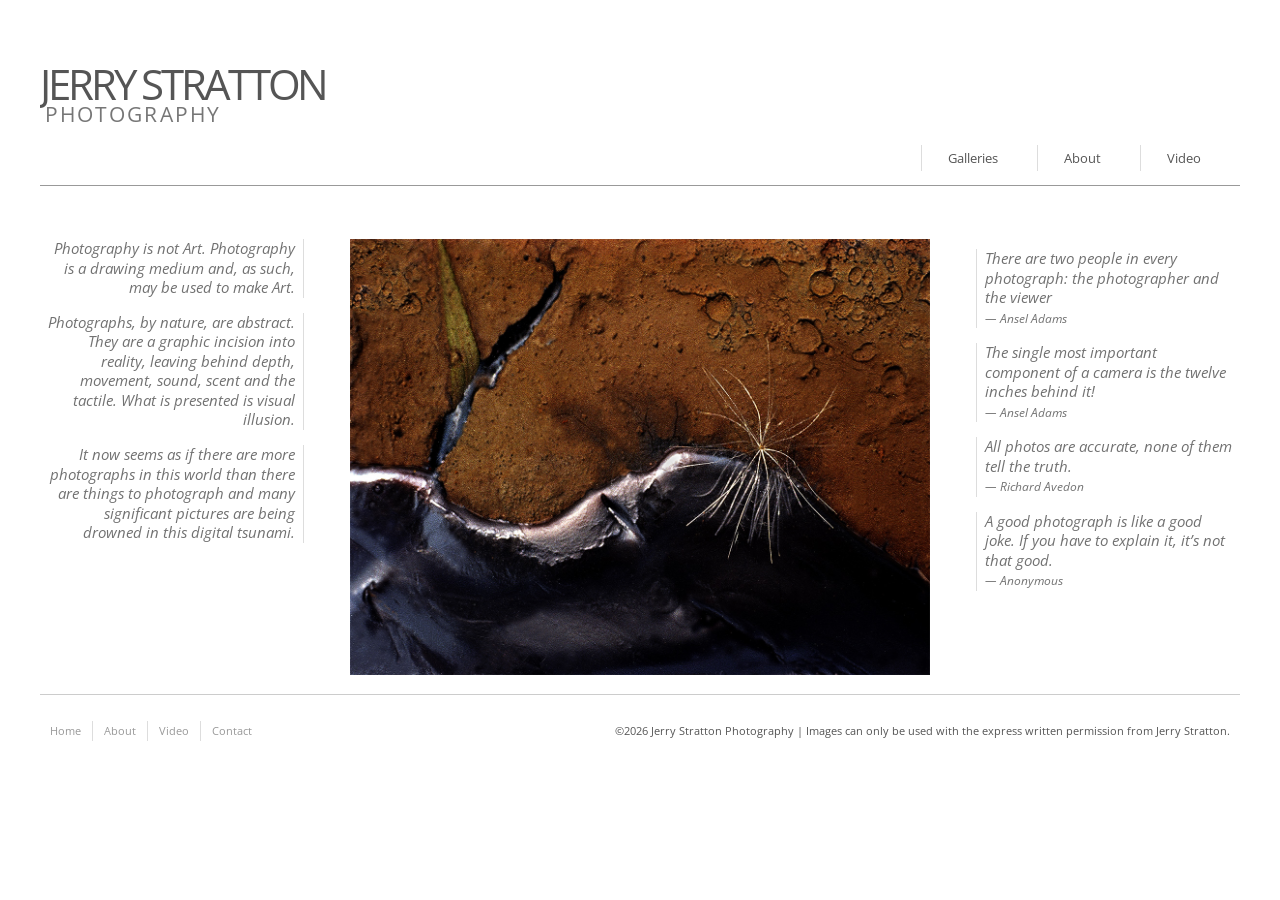
==== index.html @ bb0bf79b "hamburger menu" ====
<!DOCTYPE html>
<html lang="en" id="top">
<head>
	<meta charset="UTF-8">
	<meta name="viewport" content="width=device-width, initial-scale=1">
	<title>Jerry Stratton Photography</title>
	<meta name="description" content="Jerry Stratton | Photography is an abstract medium which may be used to create fine art.">
	<link rel="canonical" href="https://jerrystrattonphotography.com">
	<meta name="google-site-verification" content="dbaV1UxUsk2ciEzuV-WY-6X8u6DeJOJ5BEgtLY4gaFY">
	<link rel="stylesheet" href="css/style.css">
	<link rel="icon" href="/favicon.ico" sizes="any">
	<link rel="icon" type="image/png" sizes="32x32" href="/favicon-32x32.png">
	<link rel="icon" type="image/png" sizes="16x16" href="/favicon-16x16.png">
	<link rel="apple-touch-icon" href="/apple-touch-icon.png">
	<link rel="manifest" href="/site.webmanifest">
</head>
<body>
<div class="container">
	<header id="navtop">
		<h1>
			JERRY STRATTON <span class="subtitle">photography</span>
		</h1>
		<nav class="fright mq2-none">
			<ul>
				<li><a href="galleries.html">Galleries</a></li>
			</ul>
			<ul>
				<li><a href="about.html">About</a></li>
			</ul>
			<ul>
				<li><a href="video.html">Video</a></li>
			</ul>
		</nav>
	<button id="nav-toggle" class="mq2-only" type="button" aria-expanded="false" aria-controls="mobile-nav"> <span class="nav-toggle-icon" aria-hidden="true"></span> <span class="nav-toggle-icon" aria-hidden="true"></span> <span class="nav-toggle-icon" aria-hidden="true"></span> <span class="nav-toggle-label">Menu</span> </button> 
	<nav id="mobile-nav" aria-label="Mobile navigation">
		<ul>
			<li><a href="galleries.html">Galleries</a></li>
			<li><a href="about.html">About</a></li>
			<li><a href="video.html">Video</a></li>
		</ul>
	</nav>
	</header>
	<div class="home-page main">
		<main class="grid-wrap">
			<header class="grid col-full">
				<hr>
			</header>
			<div class="grid col-one-quarter mq1-col-one-third mq2-col-full">
				<blockquote>
					<p class="colleft">
						Photography is not Art. Photography is a drawing medium and, as such, may be used to make Art. 
					</p>
					<p class="colleft">
						Photographs, by nature, are abstract. They are a graphic incision into reality, leaving behind depth, movement, sound, scent and the tactile. What is presented is visual illusion. 
					</p>
					<p class="colleft">
						It now seems as if there are more photographs in this world than there are things to photograph and many significant pictures are being drowned in this digital tsunami. 
					</p>
				</blockquote>
			</div>
			<div class="grid col-one-half mq1-col-one-third mq2-col-full">
				<div class="slideshow" id="homeSlideshow">
					<div class="slideshow-track">
						<figure>
							<img src="img/slides/JunkTar.jpg" alt="" width="1200" height="900"> 
						</figure>
						<figure>
							<img src="img/slides/niagrafalls.jpg" alt="" width="1200" height="900"> 
						</figure>
						<figure>
							<img src="img/slides/AutumnStorm.jpg" alt="" width="1200" height="900"> 
						</figure>
						<figure>
							<img src="img/slides/cloudtracks.jpg" alt="" width="1200" height="900"> 
						</figure>
						<figure>
							<img src="img/slides/summerdouble.jpg" alt="" width="1200" height="900"> 
						</figure>
						<figure>
							<img src="img/slides/selfscan.jpg" alt="" width="1200" height="900"> 
						</figure>
						<figure>
							<img src="img/slides/Boxes.jpg" alt="" width="1200" height="900"> 
						</figure>
						<figure>
							<img src="img/slides/snowtree.jpg" alt="" width="1200" height="900"> 
						</figure>
						<figure>
							<img src="img/slides/Nikki_Lon_Heather.jpg" alt="" width="1200" height="900"> 
						</figure>
						<figure>
							<img src="img/slides/Terry_and_Self.jpg" alt="" width="1200" height="900"> 
						</figure>
						<figure>
							<img src="img/slides/sally.jpg" alt="" width="1200" height="900"> 
						</figure>
						<figure>
							<img src="img/slides/7years.jpg" alt="" width="1200" height="900"> 
						</figure>
						<figure>
							<img src="img/slides/TempestuousSunset.jpg" alt="" width="1200" height="900"> 
						</figure>
						<figure>
							<img src="img/slides/sewer.jpg" alt="" width="1200" height="900"> 
						</figure>
						<figure>
							<img src="img/slides/Bituminus_landscape.jpg" alt="" width="1200" height="900"> 
						</figure>
					</div>
				</div>
			</div>
			<div class="grid col-one-quarter mq1-col-one-third mq2-col-full quartermtop">
				<blockquote>
					<p class="colright">
						There are two people in every photograph: the photographer and the viewer<br>
						<span style="font-size:.8em;">— Ansel Adams</span> 
					</p>
					<p class="colright">
						The single most important component of a camera is the twelve inches behind it!<br>
						<span style="font-size:.8em;">— Ansel Adams</span> 
					</p>
					<p class="colright">
						All photos are accurate, none of them tell the truth.<br>
						<span style="font-size:.8em;">— Richard Avedon</span> 
					</p>
					<p class="colright">
						A good photograph is like a good joke. If you have to explain it, it’s not that good.<br>
						<span style="font-size:.8em;">— Anonymous</span> 
					</p>
				</blockquote>
			</div>
		</main>
	</div>
	<div class="divide-top">
	<footer class="site-footer">
		<div class="site-footer__nav">
			<a href="/">Home</a> <a href="about.html">About</a> <a href="video.html">Video</a> <a href="mailto:jerry@jerrystrattonphotography.com?subject=From%20the%20website">Contact</a> 
		</div>
		<div class="site-footer__copy">
			&copy;2026 Jerry Stratton Photography | Images can only be used with the express written permission from Jerry Stratton. 
		</div>
	</footer>
</div>
</div>
<script src="js/jquery-1.7.2.min.js"></script>
<script src="js/scripts.js"></script>
<script>(function(){const slideshow=document.querySelector('.slideshow');if(!slideshow)return;const slides=slideshow.querySelectorAll('figure');if(slides.length<2)return;let index=0;const DISPLAY_TIME=5000;slides[index].classList.add('is-active');setInterval(()=>{slides[index].classList.remove('is-active');index=(index+1)%slides.length;slides[index].classList.add('is-active')},DISPLAY_TIME)})()</script>
</body>
</html>
---- css/style.css ----
@font-face {
  font-family: 'Open Sans';
  src: url('../fonts/OpenSans-Light.woff2') format('woff2');
  font-weight: 300;
  font-style: normal;
  font-display: swap;
}
@font-face {
  font-family: 'Open Sans';
  src: url('../fonts/OpenSans-Regular.woff2') format('woff2');
  font-weight: 400;
  font-style: normal;
  font-display: swap;
}
@font-face {
  font-family: 'Open Sans';
  src: url('../fonts/OpenSans-Italic.woff2') format('woff2');
  font-weight: 400;
  font-style: italic;
  font-display: swap;
}
@font-face {
  font-family: 'Open Sans';
  src: url('../fonts/OpenSans-Medium.woff2') format('woff2');
  font-weight: 500;
  font-style: normal;
  font-display: swap;
}
@font-face {
  font-family: 'Open Sans';
  src: url('../fonts/OpenSans-Bold.woff2') format('woff2');
  font-weight: 700;
  font-style: normal;
  font-display: swap;
}
/* -------------------------------------------------------------
======	RESET
------------------------------------------------------------- */
html {
	font-size: 100%;
	-webkit-text-size-adjust: 100%;
	font-family: "Open Sans", "Helvetica Neue", Helvetica, Arial, sans-serif;
	font-weight: 400;
	color: #555;
	-webkit-font-smoothing: antialiased;
}
body {
	width:100%;
	background: #fff;
	margin: 0;
	font-size: 13px;
	line-height: 1.6;
	font-family: "Open Sans", "Helvetica Neue", Helvetica, Arial, sans-serif;
}
a {
	color: #0078CF;
	font-weight: normal;
	cursor: pointer;
	text-decoration: none;
	transition:color 0.2s ease;
}
a:hover {
	color: #000;
	text-decoration: underline;
	text-decoration-thickness: 1px;
	background: rgba(0, 0, 0, .025);
}
::selection {
background: #0078CF;
color: #fff;
text-shadow: none;
}
p {
	margin: 0 0 1em;
}
p:last-child {
	margin-bottom: 0;
}
a:visited {
	opacity:0.9;
}
a:active, a:focus {
	position:relative;
	top:1px;
	font-size: 1em;
}
abbr[title] {
	border-bottom:1px dotted;
}
dfn {
	font-style:italic;
}
hr {
	display:block;
	height:1px;
	border:0;
	border-top:1px solid #ddd;
	margin:1em 0;
	padding:0;
}
pre, code, kbd, samp {
	font-family:monospace;
	font-size:1em;
}
blockquote {
	margin: 0 .5em 1em .5em;
	font-size: 1.05em;
	font-style: italic;
	color: #303030;
}
blockquote p {
	font-size: 1.1em;
	margin-bottom: 0;
}
.colleft {
	display: block;
	border-right: 1px solid #DDD;
	padding: 0 .5em 0 0;
	margin-bottom: 1em;
	line-height: 1.3em;
	color: #727272;
	text-align: right;
}
.colright {
	display: block;
	border-left: 1px solid #DDD;
	margin-bottom: 1em;
	padding: 0 0 0 .5em;
	line-height: 1.3em;
	color: #727272;
	text-align: left;
}

b, strong {
	font-weight:700;
}
small {
	font-size:85%;
	color: #999;
}
sub, sup {
	font-size:75%;
	line-height:0;
	position:relative;
	vertical-align:baseline;
}
sup {
	top:-0.5em;
}
sub {
	bottom:-0.25em;
}
dd {
	margin:0 0 0 40px;
}
dt {
	font-weight: 700;
}
ul, ol {
	list-style:none;
	list-style-image:none;
	margin:0;
	padding:0;
}
img {
	border:0;
	vertical-align:middle
}
figure {
	margin:0;
}
table {
	border-collapse:collapse;
	border-spacing:0;
}
td {
	vertical-align:top;
}
/* -------------------------------------------------------------
======	STYLES
------------------------------------------------------------- */

/* -- TYPO
------------------------------------------------------------- */
h1, h2, h3, h4, h5, h6 {
	margin:0 0 1em;
	font-weight: normal;
}
h1 {
	font-size: 3.2em;
	letter-spacing: -0.075em;
	line-height: 0.95;
	color: #555;
	margin: 0 0 0.5em;
	font-weight: normal;
}
h2 {
	font-size: 2em;
	margin: 0 0 15px;
	letter-spacing: -0.05em;
	color: #555;
	line-height: 1;
}
h3 {
	font-size: 1.75em;
}
h4 {
	font-size: 1.5em;
}
h5 {
	font-size: 1.17em;
	text-transform: uppercase;
	margin: 0;
	color: #555;
}
h6 {
	font-size: 1em;
	margin-bottom: 2px;
	font-weight: 700;
}
h1 a, h2 a, h3 a, h4 a, h5 a, h6 a {
	color:#333;
	text-decoration: none;
}
h1 a:hover {
	color: #025391;
	text-shadow: 3px 2px 11px rgba(0, 0, 0, 0.4);
	text-decoration: none;
} 
h2 a:hover, h3 a:hover, h4 a:hover, h5 a:hover, h6 a:hover {
	color:#0078CF;
	text-decoration: underline;
}
.subtitle {
    display: block; /* Moves word to a new line */
    font-size: 0.5em;
    letter-spacing: 0.1em;
    text-transform: uppercase;
    opacity: 0.8;
    margin-left: 5px;
}
/* -- GRID  
------------------------------------------------------------- */
.container {
	width: 95%;
	margin: 5em auto;
	max-width: 1200px;
}
.grid-wrap {
	margin-left: -3em; /* the same as your gutter */
	overflow: hidden;
}
.grid-wrap:before, .grid-wrap:after {
	content:"";
	display:table;
}
.grid-wrap:after {
	clear:both;
}
.grid {
	float: left;
	padding-left: 3em; /* this is your gutter between columns */
	width: 100%;
	box-sizing: border-box;
}
.half-gutter {
	margin-left: -1.5em;
}
.half-gutter .grid-col {
	padding-left: 1.5em;
}
.col-full {
	width: 100%;
}
.col-one-half {
	width: 50%;
}
.col-one-third {
	width: 33.333%;
}
.col-two-thirds {
	width: 66.666%;
}
.col-one-quarter {
	width: 25%;
}
.col-three-quarters {
	width: 75%;
}
.divide-top {
	border-top: 1px solid #ccc;
	padding-top: 2em;
	margin-top: 1.5em;
}
.mright {
	margin-right: 3em;
}
.mleft {
	margin-left: 3em;
}
.mtop {
	margin-top: 3em;
}
.mbottom {
	margin-bottom: 3em;
}
.halfmright {
	margin-right: 1.5em;
}
.halfmleft {
	margin-left: 1.5em;
}
.halfmtop {
	margin-top: 1.5em;
}
.quartermtop {
	margin-top: .75em;
}
.halfmbottom {
	margin-bottom: 1.5em;
}
.quartermbottom {
	margin-bottom: .75em;
}
.fright, .fleft {
	display:block;
	overflow:hidden;
}
.fright {
	float:right;
}
.fleft {
	float:left;
}
.alignleft {
	float: left;
	clear: left;
	margin: 0.38em 1.62em 0.38em 0;
}
.alignright {
	float: right;
	clear: right;
	margin: 0.38em 0 0.38em 1.62em;
}
.aligncenter {
	margin: 0 auto 1.62em;
	display: block;
}
/* -- MISC
------------------------------------------------------------- */
figure {
	max-height: 100%;
	overflow: hidden;
}
img {
  max-width: 100%;
  height: auto;
}
a img {
	transition: opacity 1s ease;
}
a img:hover {
	opacity: 0.7;
}
/* -------------------------------------------------------------
======	PAGES
------------------------------------------------------------- */
    
/* -- HEADER
------------------------------------------------------------- */
header#navtop {
	margin-bottom: .1em;
	clear: both;
	overflow: hidden;
}
header nav ul {
	float: left;
	overflow: hidden;
	padding: 0 3em 0 2em;
	border-left: 1px solid #ddd;
	line-height: 2em;
}
nav a, menu a {
	text-decoration: none;
	color: #555;
}
.logo {
	margin-bottom: 3em;
}
.logo:hover {
	background: none;
}
.nav-heading {
	font-size: 1.3em;
	font-weight: 500;
}
.mq2-only { display: none; }
.mq2-none { display: block; }
.mq3-only { display: none; }
.mq3-none { display: block; }
.navactive {
	color: #0078CF;
}
#nav-toggle {
	display: none;
	border: none;
	background: transparent;
	padding: 0.25em;
	cursor: pointer;
}
.nav-toggle-icon {
	display: block;
	width: 18px;
	height: 2px;
	border-radius: 2px;
	background: #555;
	margin: 3px 0;
}
.nav-toggle-label {
	display: none;
}
#mobile-nav {
	display: none;
}
/* -- GENERAL 
------------------------------------------------------------- */
.main > section {
	margin-bottom: 2em;
}
.main header {
	color: #555;
	margin-bottom: 3em;
}
.main header hr {
	border-top-color:#999;
}
.arrow:after {
	content:" \27F6"; /* html unicode: &#10230; */
}
header .arrow {
	color: #999;
	font-style: italic;
}
.arrow:hover {
	color: #0078CF;
}
/* -- FOOTER
------------------------------------------------------------- */
footer.site-footer {
	display: flex;
	justify-content: space-between;
	align-items: center;
	gap: 2em;
	color: #555;
	margin-bottom: 7em;
}
.site-footer__nav {
	display: flex;
	flex-wrap: wrap;
	align-items: center;
	padding-left: 10px;
}
.site-footer__nav a {
	color: #999;
	text-decoration: none;
	padding: 0 1em;
	border-right: 1px solid #DDD;
	font-size: 0.85em;
	line-height: 1.8;
}
.site-footer__nav a:first-child {
	padding-left: 0;
}
.site-footer__nav a:last-child {
	border-right: none;
	padding-right: 0;
}
.site-footer__nav a:hover {
	color: #000;
}
.site-footer__copy {
	font-size: 0.85em;
	text-align: right;
	padding-right: 10px;
	color: #555;
}
/* top-of-page link */
.up a {
	display: block;
	text-align: center;
	margin: 0 auto;
}
/* -- Modal Container
------------------------------------------------------------- */
#imageModal {
  display: none; /* Hide the modal by default */
  position: fixed;
  top: 0;
  left: 0;
  width: 100%;
  height: 100%;
  background-color: rgba(0, 0, 0, 0.8); /* Semi-transparent black background */
}
/* Modal Content */
#modalImage {
  display: block;
  margin: auto;
  position: absolute;
  top: 50%;
  left: 50%;
  transform: translate(-50%, -50%);
  max-width: 90%; /* Adjust the width as needed */
  max-height: 90vh; /* Adjust the height as needed */
  box-shadow: 0 15px 20px rgba(110, 110, 110, 0.5);
  border: 2px solid #000; /* Border properties */
  border-radius: 0; /* Optional: Add border radius for rounded corners using px */
}
/* Styling specific to the iframe modal */
#iframeModal #modaliframe {
    display: block;
    position: fixed;
    z-index: 1;
    left: 50%;
    top: 50%;
    transform: translate(-50%, -50%);
    width: 85%;
    height: calc(85vw * 9 / 16); /* 16:9 aspect ratio */
    border: none;
}

/* Common styling for both modals */
.modal {
    display: none;
    position: fixed;
    z-index: 10;
    left: 0;
    top: 0;
    width: 100%;
    height: 100%;
    overflow: auto;
    background-color: rgba(0, 0, 0, 0.85);
}

.close {
  position: absolute;
  top: 50px;
  right: 40px;
  color: #fff;
  font-size: 30px;
  cursor: pointer;
}

iframe {border:none;}

/* -- WORKS / Home-page and Works-page
------------------------------------------------------------- */
.works figure > a {
	display: flex;
    justify-content: center;
    align-items: center;
	overflow: hidden;
	position: relative;
	border-top: 1px solid #DDD;
	padding-top: 1em;
}
.works figure .zoom,
.works figure .play {
    display: block;
    position: absolute;
    top: 10px;
    left: 0;
    width: 100%;
    height: 100%;
    opacity: 0;
}
.works figure .zoom {
    background: url(../img/zoom.png) no-repeat center;
}
.works figure .play {
    background: url(../img/play.png) no-repeat center;
}
.works figure figcaption {
	margin-top: .2em;
	padding: 0 0.5em;
	white-space: nowrap;
}
.works figure figcaption a {
	line-height: 2em;
	color: #555;
	font-weight: 700;
}
.works figure figcaption p {
	margin: 0;
}
.works-page .works figure {
	margin-bottom: 2em;
}
.main aside {
	margin-bottom: 3em
}
.main aside menu {
	padding: 0 0 0 1em;
	line-height: 2em;
}
.main aside menu a {
	color: #999;
}
.main aside menu .buttonactive {
	color: #0078CF;
}
/*-- Description at top of gallery pages
------------------------------------------------------------- */
.gallery {
	display: block;
	background: #F5F5F5;
	border-right: 1px solid #DDD;
	padding: 5px 5px 5px 10px;
	margin: 0 10px 0 5px;
}
/* -- VIDEO 
------------------------------------------------------------- */
.video-container
{
	position: relative;
	width: 100%;
	padding-bottom: 56.25%;
	/* Adjust this value based on your video's aspect ratio (height / width * 100) */
	margin-bottom: 2em;
	overflow: hidden;
}
.video-container iframe
{
	position: absolute;
	top: 0;
	left: 0;
	width: 100%;
	height: 100%;
}
/* ======================================================
   HOME PAGE SLIDESHOW (SC STYLE — FADE, 4:3)
   ====================================================== */
.home-page .slideshow {
  width: 100%;
  aspect-ratio: 4 / 3;
  position: relative;
  overflow: hidden;
  background: #f5f5f5;
}

/* Each slide is stacked */
.home-page .slideshow figure {
  position: absolute;
  inset: 0;
  margin: 0;
  opacity: 0;
  transition: opacity 2s ease-in-out; /* FADE TIME */
}

/* Active slide */
.home-page .slideshow figure.is-active {
  opacity: 1;
  z-index: 2;
}

/* Image fill */
.home-page .slideshow img {
  width: 100%;
  height: 100%;
  object-fit: cover;
  display: block;
}
/* -------------------------------------------------------------
======	MEDIA QUERIES
------------------------------------------------------------- */
    
/* -- Media query 2 (mq2)
------------------------------------------------------------- */
@media only screen and (max-width: 840px) {
.mq2-col-full { width: 100%; }
.mq2-col-one-half { width: 50%; }
.mq2-col-one-third { width: 33.333%; }
.mq2-col-two-thirds { width: 66.666%; }
.mq2-col-one-quarter { width: 25%; }
.mq2-col-three-quarters { width: 75%; }

.mq2-only { display: inline-block; }
.mq2-none { display: none; }

header#navtop {
    position: relative;
    overflow: visible;
    padding-top: 0.5em;
    padding-bottom: 0.5em;
}
header#navtop::after {
    content: "";
    display: block;
    clear: both;
}
.colleft {
	border-left: 1px solid #DDD;
	border-right: none;
	padding: 0 0 0 .5em;
	text-align: left;
}
#nav-toggle.mq2-only {
    display: inline-flex;
    position: absolute;
    top: 0.5em;
    right: 0;
    flex-direction: column;
    justify-content: center;
    align-items: center;
}
body.nav-open #mobile-nav {
    display: block;
    position: absolute;
    top: 0;
    right: 2rem;
    background: rgba(255, 255, 255, 0.92);
    -webkit-backdrop-filter: blur(4px);
    backdrop-filter: blur(4px);
    padding: 0.55em 1em 0.65em;
    border-radius: 4px;
    box-shadow: 0 6px 16px rgba(0,0,0,0.18);
    z-index: 200;
    width: auto;
    min-width: 10rem;
}
#mobile-nav ul {
    list-style: none;
    margin: 0;
    padding: 0;
    border-left: none;
    display: flex;
    flex-direction: column;
    gap: 0.1em;
}
#mobile-nav li {
    float: none;
    padding: 0;
    border: 0;
    margin: 0;
}
#mobile-nav a, #mobile-nav .navactive {
    display: block;
    padding: 0.3em 0;
    font-size: 0.92rem;
    letter-spacing: 0.01em;
    text-transform: none;
    text-decoration: none;
}
#mobile-nav a {
    color: #222;
    font-weight: 500;
}
#mobile-nav a:hover {
    color: #0078CF;
    background: none;
    text-decoration: underline;
}
#mobile-nav .navactive {
  color: #0078CF;
  font-weight: 700;
  text-transform: uppercase;
  padding-bottom: 0.35em;
  margin-bottom: 0.2em;
  border-bottom: 1px solid rgba(0, 120, 207, 0.2);
}
header nav.mq2-none {
    width: 100%;
}
header nav.mq2-none ul {
    padding: 0;
    border-left: none;
    line-height: 2em;
}
header nav.mq2-none ul li {
    float: left;
    padding: 0 1em;
    border-left: 1px solid #ddd;
}
footer.site-footer {
	flex-direction: column;
	align-items: center;
	gap: 1em;
	text-align: center;
}
.site-footer__nav {
	justify-content: center;
	padding: 0;
}

.site-footer__nav a {
	padding: 0 0.75em;
}

.site-footer__copy {
	text-align: center;
	padding: 0;
}
}
   
/* -- Media query 3 (mq3)
------------------------------------------------------------- */
@media only screen and (max-width: 480px) {
 .mq3-col-full {
width: 100%;
}
 .mq3-col-one-half {
width: 50%;
}
 .mq3-col-one-third {
width: 33.333%;
}
 .mq3-col-two-thirds {
width: 66.666%;
}
 .mq3-col-one-quarter {
width: 25%;
}
 .mq3-col-three-quarters {
width: 75%;
}
 .mq3-none {
display: none;
}
header nav.mq2-none ul li {
  margin-bottom: 3px;
}
.services article {
margin-top: 3em;
}
.services article:first-of-type {
margin-top: 0;
}
}

/* -- PRINT STYLES 
------------------------------------------------------------- */
@media print {
* {
	background:transparent !important;
	color:black !important;
	text-shadow:none !important;
	filter:none !important;
}
abbr[title]:after {
	content:"("attr(title) ")"
}
pre, blockquote {
	page-break-inside:avoid;
}
thead {
	display:table-header-group;
}
tr, img {
	page-break-inside:avoid;
}
img {
	max-width:100% !important
}
p, h2, h3 {
	orphans:3;
	widows:3;
}
h2, h3 {
	page-break-after:avoid;
}
}
 
/* -------------------------------------------------------------
======	END
------------------------------------------------------------- */
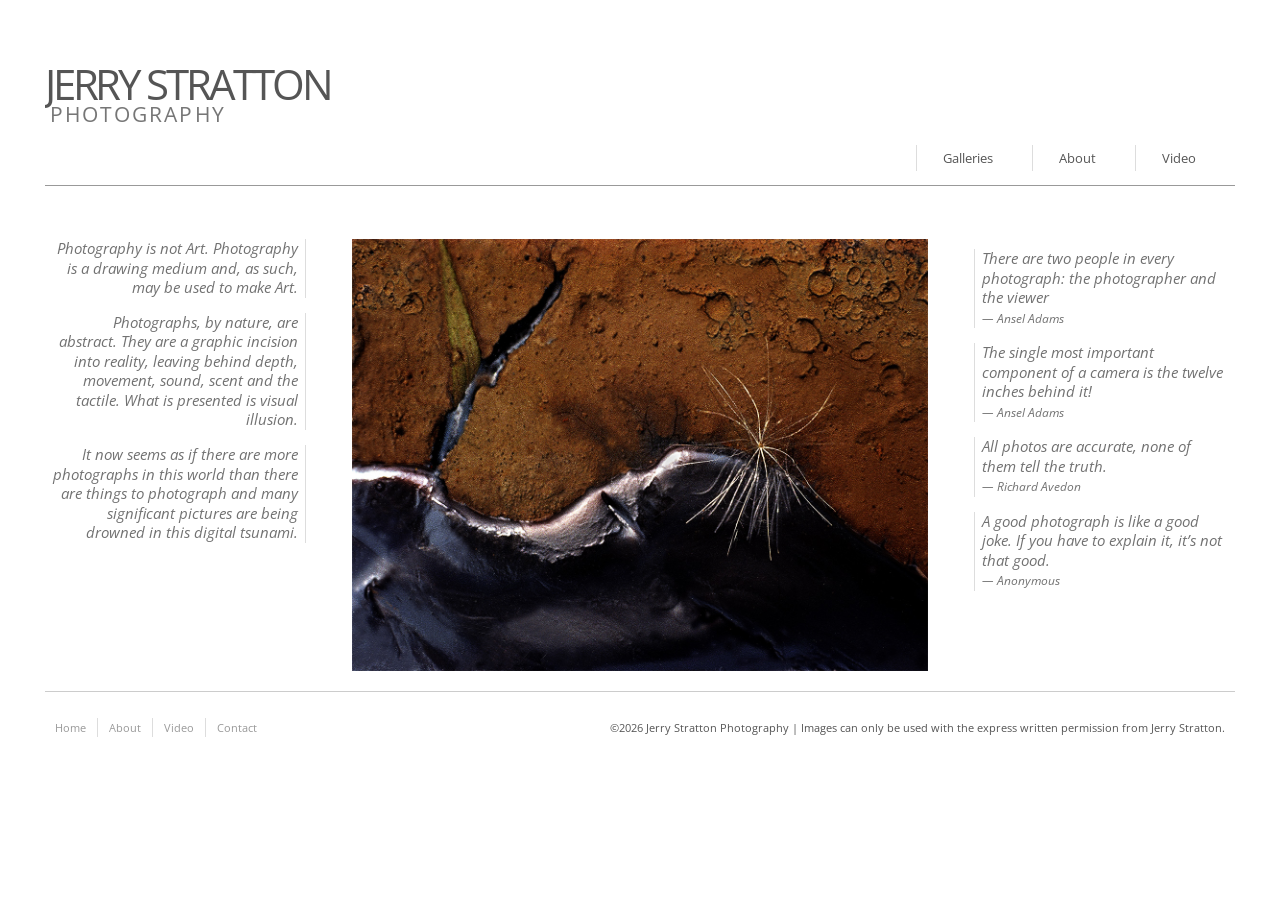
==== commit 8dd8b1bb: "aspect ratios for images" ====
--- a/index.html
+++ b/index.html
@@ -74,9 +74,6 @@
 							<img src="img/slides/cloudtracks.jpg" alt="" width="1200" height="900"> 
 						</figure>
 						<figure>
-							<img src="img/slides/summerdouble.jpg" alt="" width="1200" height="900"> 
-						</figure>
-						<figure>
 							<img src="img/slides/selfscan.jpg" alt="" width="1200" height="900"> 
 						</figure>
 						<figure>
@@ -89,6 +86,15 @@
 							<img src="img/slides/Nikki_Lon_Heather.jpg" alt="" width="1200" height="900"> 
 						</figure>
 						<figure>
+							<img src="img/slides/TempestuousSunset.jpg" alt="" width="1200" height="900"> 
+						</figure>
+						<figure>
+							<img src="img/slides/sewer.jpg" alt="" width="1200" height="900"> 
+						</figure>
+						<figure>
+							<img src="img/slides/Bituminus_landscape.jpg" alt="" width="1200" height="900"> 
+						</figure>
+						<figure>
 							<img src="img/slides/Terry_and_Self.jpg" alt="" width="1200" height="900"> 
 						</figure>
 						<figure>
@@ -96,15 +102,6 @@
 						</figure>
 						<figure>
 							<img src="img/slides/7years.jpg" alt="" width="1200" height="900"> 
-						</figure>
-						<figure>
-							<img src="img/slides/TempestuousSunset.jpg" alt="" width="1200" height="900"> 
-						</figure>
-						<figure>
-							<img src="img/slides/sewer.jpg" alt="" width="1200" height="900"> 
-						</figure>
-						<figure>
-							<img src="img/slides/Bituminus_landscape.jpg" alt="" width="1200" height="900"> 
 						</figure>
 					</div>
 				</div>
--- a/css/style.css
+++ b/css/style.css
@@ -242,7 +242,7 @@
 /* -- GRID  
 ------------------------------------------------------------- */
 .container {
-	width: 95%;
+	width: 93%;
 	margin: 5em auto;
 	max-width: 1200px;
 }
@@ -527,7 +527,6 @@
     height: calc(85vw * 9 / 16); /* 16:9 aspect ratio */
     border: none;
 }
-
 /* Common styling for both modals */
 .modal {
     display: none;
@@ -549,7 +548,6 @@
   font-size: 30px;
   cursor: pointer;
 }
-
 iframe {border:none;}
 
 /* -- WORKS / Home-page and Works-page
@@ -608,6 +606,14 @@
 .main aside menu .buttonactive {
 	color: #0078CF;
 }
+.r1-1 > a  { aspect-ratio: 1 / 1; }
+.r2-1 > a  { aspect-ratio: 2 / 1; }
+.r2-3 > a  { aspect-ratio: 2 / 3; }
+.r3-2 > a  { aspect-ratio: 3 / 2; }
+.r4-3 > a  { aspect-ratio: 4 / 3; }
+.r12-5 > a { aspect-ratio: 12 / 5; }
+.r11-30 > a { aspect-ratio: 11 / 30; }
+
 /*-- Description at top of gallery pages
 ------------------------------------------------------------- */
 .gallery {
@@ -637,7 +643,7 @@
 	height: 100%;
 }
 /* ======================================================
-   HOME PAGE SLIDESHOW (SC STYLE — FADE, 4:3)
+   HOME PAGE SLIDESHOW
    ====================================================== */
 .home-page .slideshow {
   width: 100%;
@@ -646,7 +652,6 @@
   overflow: hidden;
   background: #f5f5f5;
 }
-
 /* Each slide is stacked */
 .home-page .slideshow figure {
   position: absolute;
@@ -654,20 +659,23 @@
   margin: 0;
   opacity: 0;
   transition: opacity 2s ease-in-out; /* FADE TIME */
-}
-
+  overflow: hidden;
+}
 /* Active slide */
 .home-page .slideshow figure.is-active {
   opacity: 1;
   z-index: 2;
 }
-
 /* Image fill */
 .home-page .slideshow img {
   width: 100%;
   height: 100%;
   object-fit: cover;
+  object-position: center;
   display: block;
+  backface-visibility: hidden;
+  -webkit-backface-visibility: hidden;
+  transform: translateZ(0);
 }
 /* -------------------------------------------------------------
 ======	MEDIA QUERIES
@@ -835,7 +843,90 @@
 margin-top: 0;
 }
 }
+/* ======================================================
+   DARK MODE
+   ====================================================== */
+@media (prefers-color-scheme: dark) {
 
+  body {
+    background: #111;
+    color: #ccc;
+  }
+  h1, h2, h3, h4, h5, h6 {
+    color: #ddd;
+  }
+  h1 a {color:#ddd;}
+  a {
+    color: #ddd;
+  }
+  a:hover {
+    color: #4da3ff;
+    background: none;
+  }
+  .home-page .slideshow {
+  background: #111;
+  }
+  /* header/nav */
+  header nav ul {
+    border-left-color: #444;
+  }
+  header nav a {color:#ccc;}
+  header nav.mq2-none ul li {
+    border-left-color: #444;
+  }
+  .nav-heading {
+    color: #aaa;
+  }
+  /* hamburger */
+  .nav-toggle-icon {
+    background: #ccc;
+  }
+  /* popup menu */
+  body.nav-open #mobile-nav {
+    background: rgba(20, 20, 20, 0.9);
+  }
+  #mobile-nav a {
+    color: #ddd;
+  }
+  #mobile-nav a:hover {
+    color: #4da3ff;
+  }
+  #mobile-nav .navactive {
+    color: #4da3ff;
+    border-bottom-color: rgba(77, 163, 255, 0.3);
+  }
+  .colleft {border-color: #6a6a6a;}
+  .colright {border-color: #6a6a6a;}
+  .works figure figcaption a {
+    color: #bbb;
+  }
+  footer.site-footer {
+    color: #aaa;
+  }
+  .site-footer__nav a {
+    color: #888;
+    border-right-color: #444;
+  }
+  .site-footer__nav a:hover {
+    color: #fff;
+  }
+  .site-footer__copy {
+    color: #777;
+  }
+  hr, .divide-top {
+    border-color: #444;
+  }
+  /* gallery description box */
+  .gallery {
+    background: #202020;
+    border-right: none;
+    color: #bbb;
+  }
+  /* remove top divider line above figure links */
+  .works figure > a {
+    border-top: none;
+  }
+}
 /* -- PRINT STYLES 
 ------------------------------------------------------------- */
 @media print {
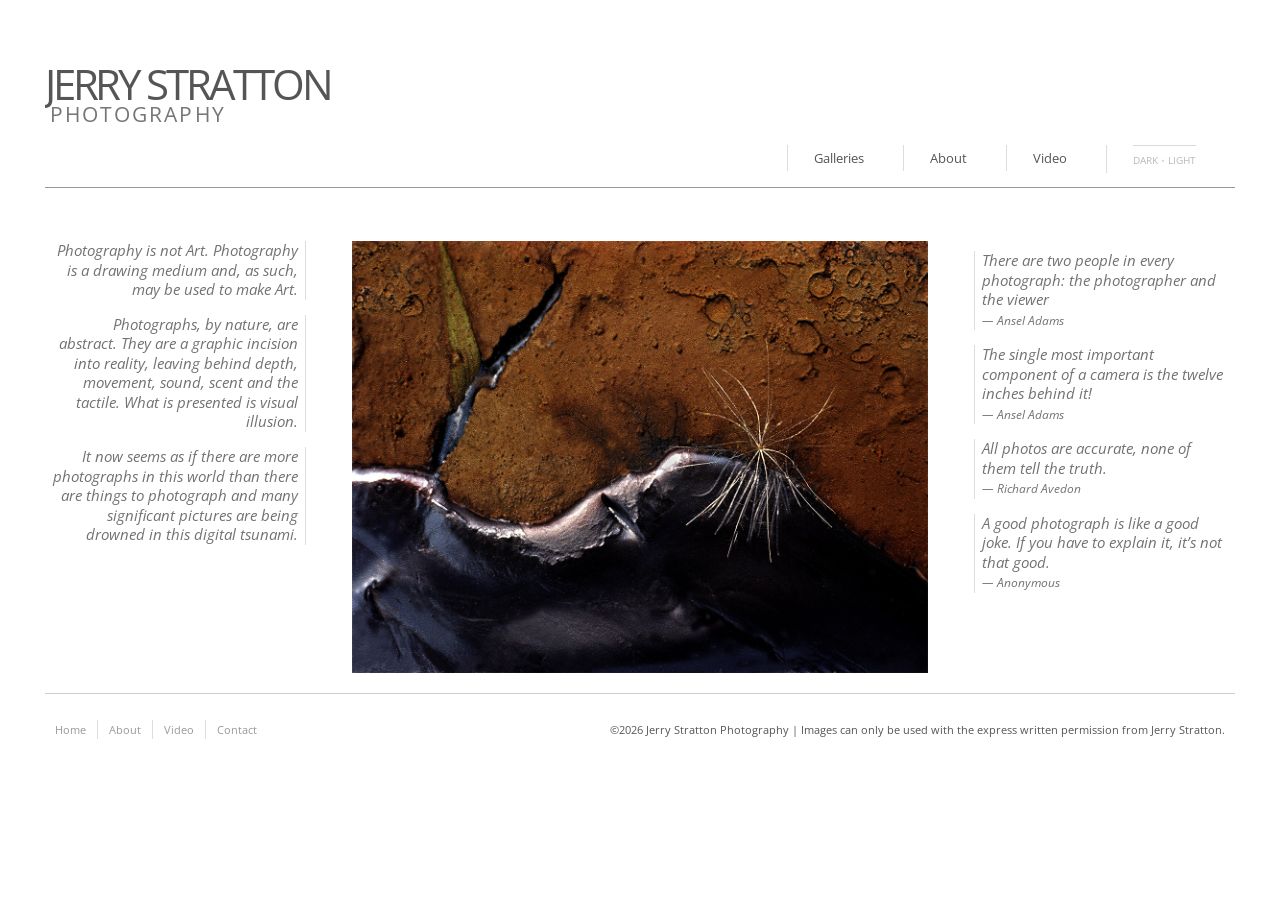
==== commit f73c8ced: "Dark Mode switch" ====
--- a/index.html
+++ b/index.html
@@ -30,6 +30,9 @@
 			<ul>
 				<li><a href="video.html">Video</a></li>
 			</ul>
+			<ul>
+				<li class="theme-toggle-item"><button class="theme-toggle" type="button"><span class="mode-dark">Dark</span> <span class="mode-sep">•</span> <span class="mode-light">Light</span></button></li>
+			</ul>
 		</nav>
 	<button id="nav-toggle" class="mq2-only" type="button" aria-expanded="false" aria-controls="mobile-nav"> <span class="nav-toggle-icon" aria-hidden="true"></span> <span class="nav-toggle-icon" aria-hidden="true"></span> <span class="nav-toggle-icon" aria-hidden="true"></span> <span class="nav-toggle-label">Menu</span> </button> 
 	<nav id="mobile-nav" aria-label="Mobile navigation">
@@ -37,6 +40,7 @@
 			<li><a href="galleries.html">Galleries</a></li>
 			<li><a href="about.html">About</a></li>
 			<li><a href="video.html">Video</a></li>
+			<li class="theme-toggle-item"><button class="theme-toggle" type="button"><span class="mode-dark">Dark</span> <span class="mode-sep">•</span> <span class="mode-light">Light</span></button></li>
 		</ul>
 	</nav>
 	</header>
--- a/css/style.css
+++ b/css/style.css
@@ -348,10 +348,6 @@
 }
 /* -- MISC
 ------------------------------------------------------------- */
-figure {
-	max-height: 100%;
-	overflow: hidden;
-}
 img {
   max-width: 100%;
   height: auto;
@@ -391,8 +387,9 @@
 	background: none;
 }
 .nav-heading {
-	font-size: 1.3em;
-	font-weight: 500;
+	font-size: 1.4em;
+	font-weight: 600;
+	margin-bottom: .3em;
 }
 .mq2-only { display: none; }
 .mq2-none { display: block; }
@@ -421,6 +418,39 @@
 }
 #mobile-nav {
 	display: none;
+}
+#mobile-nav .theme-toggle {
+  text-align: left;
+}
+.theme-toggle {
+  background: none;
+  border: none;
+  font: inherit;
+  font-size: .8em;
+  text-transform: uppercase;
+  color: #777;
+  cursor: pointer;
+  padding: 0;
+}
+.theme-toggle span {
+  opacity: 0.5;
+  transition: opacity 0.2s ease;
+}
+.theme-toggle .mode-sep {
+  opacity: 0.3;
+}
+.theme-toggle:focus-visible {
+  outline: 2px solid #0078CF;
+  outline-offset: 2px;
+}
+#mobile-nav .theme-toggle-item {
+  margin-top: 0.6em;
+  padding-top: 0.6em;
+  border-top: 1px solid rgba(0,0,0,0.15);
+}
+.theme-toggle-item {
+  width: fit-content;
+  border-top: 1px solid rgba(0,0,0,0.15);
 }
 /* -- GENERAL 
 ------------------------------------------------------------- */
@@ -844,88 +874,186 @@
 }
 }
 /* ======================================================
+   THEME OVERRIDES (user-controlled)
+   ====================================================== */
+body.light-mode {
+  background: #fff;
+  color: #555;
+}
+
+body.light-mode .theme-toggle .mode-light {
+  opacity: 1;
+  color: #000;
+}
+
+body.light-mode .theme-toggle .mode-dark {
+  opacity: 0.4;
+}
+/* ======================================================
    DARK MODE
    ====================================================== */
+
+/* manual override */
+body.dark-mode {
+  background: #111;
+  color: #ccc;
+}
+
+body.dark-mode h1,
+body.dark-mode h2,
+body.dark-mode h3,
+body.dark-mode h4,
+body.dark-mode h5,
+body.dark-mode h6 {
+  color: #ddd;
+}
+
+body.dark-mode h1 a { color: #ddd; }
+
+body.dark-mode a {
+  color: #ddd;
+}
+
+body.dark-mode a:hover {
+  color: #4da3ff;
+  background: none;
+}
+
+body.dark-mode .home-page .slideshow {
+  background: #111;
+}
+
+/* Dark mode active */
+body.dark-mode .theme-toggle .mode-dark {
+  opacity: 1;
+  color: #fff;
+}
+
+body.dark-mode .theme-toggle .mode-light {
+  opacity: 0.4;
+}
+
+body.dark-mode .theme-toggle-item {
+  border-top: 1px solid rgba(255,255,255,0.2);
+}
+
+body.dark-mode #mobile-nav .theme-toggle-item {
+  border-top-color: rgba(255,255,255,0.25);
+}
+
+body.dark-mode header nav ul {
+  border-left-color: #444;
+}
+
+body.dark-mode header nav a {
+  color: #ccc;
+}
+
+body.dark-mode header nav.mq2-none ul li {
+  border-left-color: #444;
+}
+
+body.dark-mode .nav-heading {
+  color: #aaa;
+}
+
+body.dark-mode .nav-toggle-icon {
+  background: #ccc;
+}
+
+body.dark-mode.nav-open #mobile-nav {
+  background: rgba(20, 20, 20, 0.9);
+}
+
+body.dark-mode #mobile-nav a {
+  color: #ddd;
+}
+
+body.dark-mode #mobile-nav a:hover {
+  color: #4da3ff;
+}
+
+body.dark-mode #mobile-nav .navactive {
+  color: #4da3ff;
+  border-bottom-color: rgba(77, 163, 255, 0.3);
+}
+
+body.dark-mode .colleft { border-color: #6a6a6a; }
+body.dark-mode .colright { border-color: #6a6a6a; }
+
+body.dark-mode .works figure figcaption a {
+  color: #bbb;
+}
+
+body.dark-mode footer.site-footer {
+  color: #aaa;
+}
+
+body.dark-mode .site-footer__nav a {
+  color: #888;
+  border-right-color: #444;
+}
+
+body.dark-mode .site-footer__nav a:hover {
+  color: #fff;
+}
+
+body.dark-mode .site-footer__copy {
+  color: #777;
+}
+
+body.dark-mode hr,
+body.dark-mode .divide-top {
+  border-color: #444;
+}
+
+body.dark-mode .gallery {
+  background: #202020;
+  border-right: none;
+  color: #bbb;
+}
+
+body.dark-mode .works figure > a {
+  border-top: none;
+}
+
+/* system dark mode fallback */
 @media (prefers-color-scheme: dark) {
-
-  body {
-    background: #111;
-    color: #ccc;
-  }
-  h1, h2, h3, h4, h5, h6 {
-    color: #ddd;
-  }
-  h1 a {color:#ddd;}
-  a {
-    color: #ddd;
-  }
-  a:hover {
-    color: #4da3ff;
-    background: none;
-  }
-  .home-page .slideshow {
-  background: #111;
-  }
-  /* header/nav */
-  header nav ul {
-    border-left-color: #444;
-  }
-  header nav a {color:#ccc;}
-  header nav.mq2-none ul li {
-    border-left-color: #444;
-  }
-  .nav-heading {
-    color: #aaa;
-  }
-  /* hamburger */
-  .nav-toggle-icon {
-    background: #ccc;
-  }
-  /* popup menu */
-  body.nav-open #mobile-nav {
-    background: rgba(20, 20, 20, 0.9);
-  }
-  #mobile-nav a {
-    color: #ddd;
-  }
-  #mobile-nav a:hover {
-    color: #4da3ff;
-  }
-  #mobile-nav .navactive {
-    color: #4da3ff;
-    border-bottom-color: rgba(77, 163, 255, 0.3);
-  }
-  .colleft {border-color: #6a6a6a;}
-  .colright {border-color: #6a6a6a;}
-  .works figure figcaption a {
-    color: #bbb;
-  }
-  footer.site-footer {
-    color: #aaa;
-  }
-  .site-footer__nav a {
-    color: #888;
-    border-right-color: #444;
-  }
-  .site-footer__nav a:hover {
-    color: #fff;
-  }
-  .site-footer__copy {
-    color: #777;
-  }
-  hr, .divide-top {
-    border-color: #444;
-  }
-  /* gallery description box */
-  .gallery {
-    background: #202020;
-    border-right: none;
-    color: #bbb;
-  }
-  /* remove top divider line above figure links */
-  .works figure > a {
-    border-top: none;
-  }
+  body:not(.light-mode) { background: #111; color: #ccc; }
+  body:not(.light-mode) h1,
+  body:not(.light-mode) h2,
+  body:not(.light-mode) h3,
+  body:not(.light-mode) h4,
+  body:not(.light-mode) h5,
+  body:not(.light-mode) h6 { color: #ddd; }
+  body:not(.light-mode) h1 a { color: #ddd; }
+  body:not(.light-mode) a { color: #ddd; }
+  body:not(.light-mode) a:hover { color: #4da3ff; background: none; }
+  body:not(.light-mode) .home-page .slideshow { background: #111; }
+  body:not(.light-mode) header nav ul { border-left-color: #444; }
+  body:not(.light-mode) header nav a { color: #ccc; }
+  body:not(.light-mode) header nav.mq2-none ul li { border-left-color: #444; }
+  body:not(.light-mode) .nav-heading { color: #aaa; }
+  body:not(.light-mode) .nav-toggle-icon { background: #ccc; }
+  body:not(.light-mode) .theme-toggle .mode-dark { opacity: 1; color: #fff; } 
+  body:not(.light-mode) .theme-toggle .mode-light { opacity: 0.4; }
+  body:not(.light-mode) .theme-toggle-item { border-top: 1px solid rgba(255,255,255,0.2); } 
+  body:not(.light-mode).nav-open #mobile-nav { background: rgba(20, 20, 20, 0.9); }
+  body:not(.light-mode) #mobile-nav .theme-toggle-item { border-top-color: rgba(255,255,255,0.25); }
+  body:not(.light-mode) #mobile-nav a { color: #ddd; }
+  body:not(.light-mode) #mobile-nav a:hover { color: #4da3ff; }
+  body:not(.light-mode) #mobile-nav .navactive { color: #4da3ff; border-bottom-color: rgba(77, 163, 255, 0.3); }
+  body:not(.light-mode) .colleft { border-color: #6a6a6a; }
+  body:not(.light-mode) .colright { border-color: #6a6a6a; }
+  body:not(.light-mode) .works figure figcaption a { color: #bbb; }
+  body:not(.light-mode) footer.site-footer { color: #aaa; }
+  body:not(.light-mode) .site-footer__nav a { color: #888; border-right-color: #444; }
+  body:not(.light-mode) .site-footer__nav a:hover { color: #fff; }
+  body:not(.light-mode) .site-footer__copy { color: #777; }
+  body:not(.light-mode) hr,
+  body:not(.light-mode) .divide-top { border-color: #444; }
+  body:not(.light-mode) .gallery { background: #202020; border-right: none; color: #bbb; }
+  body:not(.light-mode) .works figure > a { border-top: none; }
 }
 /* -- PRINT STYLES 
 ------------------------------------------------------------- */
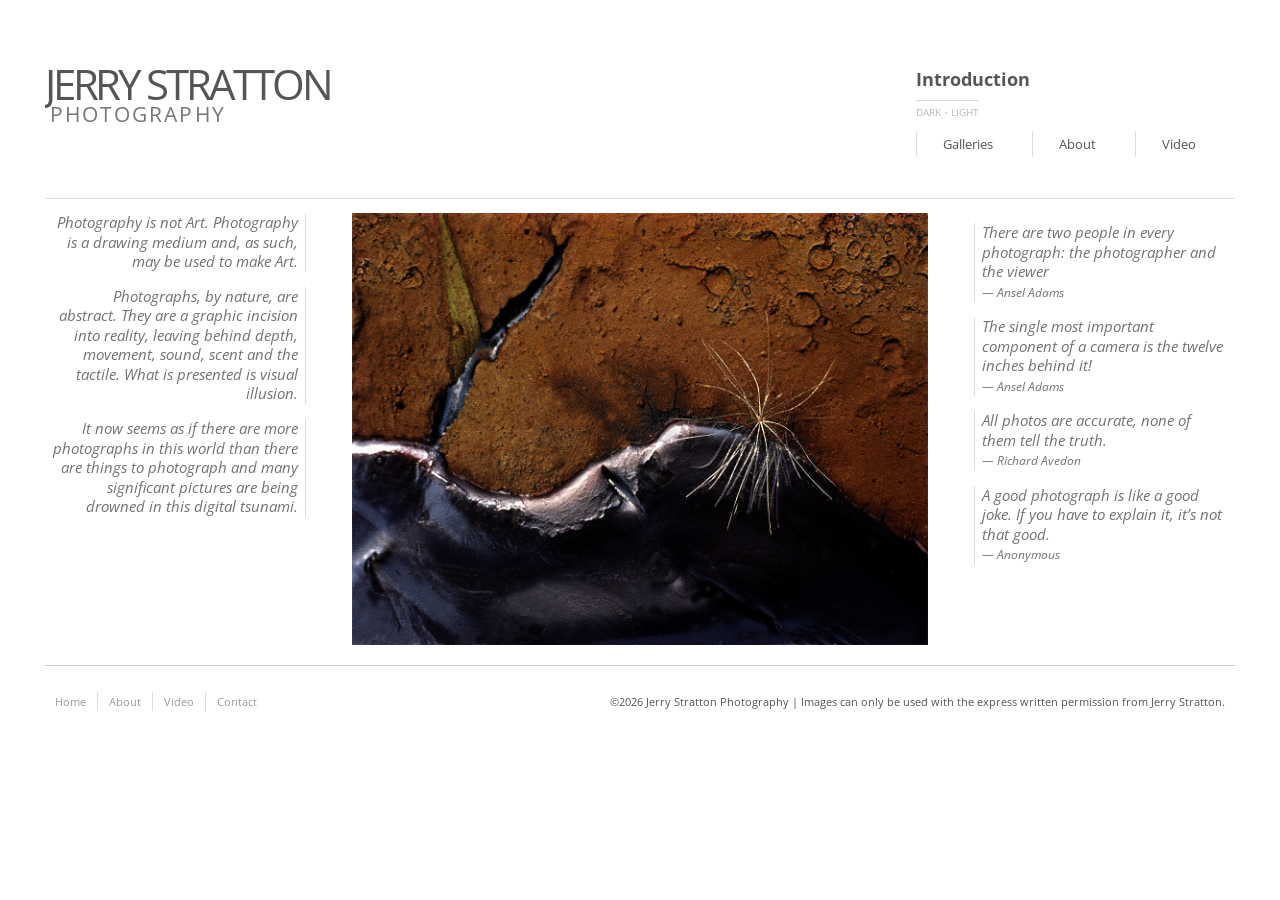
==== commit f1b0d860: "minor structural changes" ====
--- a/index.html
+++ b/index.html
@@ -17,38 +17,36 @@
 <body>
 <div class="container">
 	<header id="navtop">
+	<div class="logo fleft">
 		<h1>
 			JERRY STRATTON <span class="subtitle">photography</span>
 		</h1>
+	</div>	
 		<nav class="fright mq2-none">
+		<div class="nav-heading">Introduction</div>
+		<div class="theme-toggle-item quartermbottom"><button class="theme-toggle" type="button"><span class="mode-dark">Dark</span> <span class="mode-sep">•</span> <span class="mode-light">Light</span></button></div>
 			<ul>
-				<li><a href="galleries.html">Galleries</a></li>
+				<li><a href="/galleries">Galleries</a></li>
 			</ul>
 			<ul>
-				<li><a href="about.html">About</a></li>
+				<li><a href="/about">About</a></li>
 			</ul>
 			<ul>
-				<li><a href="video.html">Video</a></li>
-			</ul>
-			<ul>
-				<li class="theme-toggle-item"><button class="theme-toggle" type="button"><span class="mode-dark">Dark</span> <span class="mode-sep">•</span> <span class="mode-light">Light</span></button></li>
+				<li><a href="/video">Video</a></li>
 			</ul>
 		</nav>
 	<button id="nav-toggle" class="mq2-only" type="button" aria-expanded="false" aria-controls="mobile-nav"> <span class="nav-toggle-icon" aria-hidden="true"></span> <span class="nav-toggle-icon" aria-hidden="true"></span> <span class="nav-toggle-icon" aria-hidden="true"></span> <span class="nav-toggle-label">Menu</span> </button> 
 	<nav id="mobile-nav" aria-label="Mobile navigation">
 		<ul>
-			<li><a href="galleries.html">Galleries</a></li>
-			<li><a href="about.html">About</a></li>
-			<li><a href="video.html">Video</a></li>
+			<li><a href="/galleries">Galleries</a></li>
+			<li><a href="/about">About</a></li>
+			<li><a href="/video">Video</a></li>
 			<li class="theme-toggle-item"><button class="theme-toggle" type="button"><span class="mode-dark">Dark</span> <span class="mode-sep">•</span> <span class="mode-light">Light</span></button></li>
 		</ul>
 	</nav>
 	</header>
-	<div class="home-page main">
-		<main class="grid-wrap">
-			<header class="grid col-full">
-				<hr>
-			</header>
+	<div class="works-page main grid-wrap">
+			<div class="grid col-full"> <hr> </div>
 			<div class="grid col-one-quarter mq1-col-one-third mq2-col-full">
 				<blockquote>
 					<p class="colleft">
@@ -135,7 +133,7 @@
 	<div class="divide-top">
 	<footer class="site-footer">
 		<div class="site-footer__nav">
-			<a href="/">Home</a> <a href="about.html">About</a> <a href="video.html">Video</a> <a href="mailto:jerry@jerrystrattonphotography.com?subject=From%20the%20website">Contact</a> 
+			<a href="/">Home</a> <a href="/about">About</a> <a href="/video">Video</a> <a href="mailto:jerry@jerrystrattonphotography.com?subject=From%20the%20website">Contact</a> 
 		</div>
 		<div class="site-footer__copy">
 			&copy;2026 Jerry Stratton Photography | Images can only be used with the express written permission from Jerry Stratton. 
--- a/css/style.css
+++ b/css/style.css
@@ -33,395 +33,489 @@
   font-style: normal;
   font-display: swap;
 }
+
 /* -------------------------------------------------------------
 ======	RESET
 ------------------------------------------------------------- */
 html {
-	font-size: 100%;
-	-webkit-text-size-adjust: 100%;
-	font-family: "Open Sans", "Helvetica Neue", Helvetica, Arial, sans-serif;
-	font-weight: 400;
-	color: #555;
-	-webkit-font-smoothing: antialiased;
-}
+  font-size: 100%;
+  -webkit-text-size-adjust: 100%;
+  font-family: "Open Sans", "Helvetica Neue", Helvetica, Arial, sans-serif;
+  font-weight: 400;
+  color: #555;
+  -webkit-font-smoothing: antialiased;
+}
+
 body {
-	width:100%;
-	background: #fff;
-	margin: 0;
-	font-size: 13px;
-	line-height: 1.6;
-	font-family: "Open Sans", "Helvetica Neue", Helvetica, Arial, sans-serif;
-}
+  width: 100%;
+  background: #fff;
+  margin: 0;
+  font-size: 13px;
+  line-height: 1.6;
+  font-family: "Open Sans", "Helvetica Neue", Helvetica, Arial, sans-serif;
+}
+
 a {
-	color: #0078CF;
-	font-weight: normal;
-	cursor: pointer;
-	text-decoration: none;
-	transition:color 0.2s ease;
-}
+  color: #0078CF;
+  font-weight: normal;
+  cursor: pointer;
+  text-decoration: none;
+  transition: color 0.2s ease;
+}
+
 a:hover {
-	color: #000;
-	text-decoration: underline;
-	text-decoration-thickness: 1px;
-	background: rgba(0, 0, 0, .025);
-}
+  color: #000;
+  text-decoration: underline;
+  text-decoration-thickness: 1px;
+  background: rgba(0, 0, 0, .025);
+}
+
 ::selection {
-background: #0078CF;
-color: #fff;
-text-shadow: none;
-}
+  background: #0078CF;
+  color: #fff;
+  text-shadow: none;
+}
+
 p {
-	margin: 0 0 1em;
-}
+  margin: 0 0 1em;
+}
+
 p:last-child {
-	margin-bottom: 0;
-}
+  margin-bottom: 0;
+}
+
 a:visited {
-	opacity:0.9;
-}
+  opacity: 0.9;
+}
+
 a:active, a:focus {
-	position:relative;
-	top:1px;
-	font-size: 1em;
-}
+  position: relative;
+  top: 1px;
+  font-size: 1em;
+}
+
 abbr[title] {
-	border-bottom:1px dotted;
-}
+  border-bottom: 1px dotted;
+}
+
 dfn {
-	font-style:italic;
-}
+  font-style: italic;
+}
+
 hr {
-	display:block;
-	height:1px;
-	border:0;
-	border-top:1px solid #ddd;
-	margin:1em 0;
-	padding:0;
-}
+  display: block;
+  height: 1px;
+  border: 0;
+  border-top: 1px solid #ddd;
+  margin: 1em 0;
+  padding: 0;
+}
+
 pre, code, kbd, samp {
-	font-family:monospace;
-	font-size:1em;
-}
+  font-family: monospace;
+  font-size: 1em;
+}
+
 blockquote {
-	margin: 0 .5em 1em .5em;
-	font-size: 1.05em;
-	font-style: italic;
-	color: #303030;
-}
+  margin: 0 .5em 1em .5em;
+  font-size: 1.05em;
+  font-style: italic;
+  color: #303030;
+}
+
 blockquote p {
-	font-size: 1.1em;
-	margin-bottom: 0;
-}
+  font-size: 1.1em;
+  margin-bottom: 0;
+}
+
 .colleft {
-	display: block;
-	border-right: 1px solid #DDD;
-	padding: 0 .5em 0 0;
-	margin-bottom: 1em;
-	line-height: 1.3em;
-	color: #727272;
-	text-align: right;
-}
+  display: block;
+  border-right: 1px solid #DDD;
+  padding: 0 .5em 0 0;
+  margin-bottom: 1em;
+  line-height: 1.3em;
+  color: #727272;
+  text-align: right;
+}
+
 .colright {
-	display: block;
-	border-left: 1px solid #DDD;
-	margin-bottom: 1em;
-	padding: 0 0 0 .5em;
-	line-height: 1.3em;
-	color: #727272;
-	text-align: left;
+  display: block;
+  border-left: 1px solid #DDD;
+  margin-bottom: 1em;
+  padding: 0 0 0 .5em;
+  line-height: 1.3em;
+  color: #727272;
+  text-align: left;
 }
 
 b, strong {
-	font-weight:700;
-}
+  font-weight: 700;
+}
+
 small {
-	font-size:85%;
-	color: #999;
-}
+  font-size: 85%;
+  color: #999;
+}
+
 sub, sup {
-	font-size:75%;
-	line-height:0;
-	position:relative;
-	vertical-align:baseline;
-}
+  font-size: 75%;
+  line-height: 0;
+  position: relative;
+  vertical-align: baseline;
+}
+
 sup {
-	top:-0.5em;
-}
+  top: -0.5em;
+}
+
 sub {
-	bottom:-0.25em;
-}
+  bottom: -0.25em;
+}
+
 dd {
-	margin:0 0 0 40px;
-}
+  margin: 0 0 0 40px;
+}
+
 dt {
-	font-weight: 700;
-}
+  font-weight: 700;
+}
+
 ul, ol {
-	list-style:none;
-	list-style-image:none;
-	margin:0;
-	padding:0;
-}
+  list-style: none;
+  list-style-image: none;
+  margin: 0;
+  padding: 0;
+}
+
 img {
-	border:0;
-	vertical-align:middle
-}
+  border: 0;
+  vertical-align: middle
+}
+
 figure {
-	margin:0;
-}
+  margin: 0;
+}
+
 table {
-	border-collapse:collapse;
-	border-spacing:0;
-}
+  border-collapse: collapse;
+  border-spacing: 0;
+}
+
 td {
-	vertical-align:top;
-}
+  vertical-align: top;
+}
+
 /* -------------------------------------------------------------
 ======	STYLES
 ------------------------------------------------------------- */
 
-/* -- TYPO
-------------------------------------------------------------- */
+/* -- TYPOGRAPHY -- */
 h1, h2, h3, h4, h5, h6 {
-	margin:0 0 1em;
-	font-weight: normal;
-}
+  margin: 0 0 1em;
+  font-weight: normal;
+}
+
 h1 {
-	font-size: 3.2em;
-	letter-spacing: -0.075em;
-	line-height: 0.95;
-	color: #555;
-	margin: 0 0 0.5em;
-	font-weight: normal;
-}
+  font-size: 3.2em;
+  letter-spacing: -0.075em;
+  line-height: 0.95;
+  color: #555;
+  margin: 0 0 0.5em;
+  font-weight: normal;
+}
+
 h2 {
-	font-size: 2em;
-	margin: 0 0 15px;
-	letter-spacing: -0.05em;
-	color: #555;
-	line-height: 1;
-}
+  font-size: 2em;
+  margin: 0 0 15px;
+  letter-spacing: -0.05em;
+  color: #555;
+  line-height: 1;
+}
+
 h3 {
-	font-size: 1.75em;
-}
+  font-size: 1.75em;
+}
+
 h4 {
-	font-size: 1.5em;
-}
+  font-size: 1.5em;
+}
+
 h5 {
-	font-size: 1.17em;
-	text-transform: uppercase;
-	margin: 0;
-	color: #555;
-}
+  font-size: 1.17em;
+  text-transform: uppercase;
+  margin: 0;
+  color: #555;
+}
+
 h6 {
-	font-size: 1em;
-	margin-bottom: 2px;
-	font-weight: 700;
-}
+  font-size: 1em;
+  margin-bottom: 2px;
+  font-weight: 700;
+}
+
 h1 a, h2 a, h3 a, h4 a, h5 a, h6 a {
-	color:#333;
-	text-decoration: none;
-}
+  color: #333;
+  text-decoration: none;
+}
+
 h1 a:hover {
-	color: #025391;
-	text-shadow: 3px 2px 11px rgba(0, 0, 0, 0.4);
-	text-decoration: none;
-} 
+  color: #025391;
+  text-shadow: 3px 2px 11px rgba(0, 0, 0, 0.4);
+  text-decoration: none;
+}
+
 h2 a:hover, h3 a:hover, h4 a:hover, h5 a:hover, h6 a:hover {
-	color:#0078CF;
-	text-decoration: underline;
-}
+  color: #0078CF;
+  text-decoration: underline;
+}
+
 .subtitle {
-    display: block; /* Moves word to a new line */
-    font-size: 0.5em;
-    letter-spacing: 0.1em;
-    text-transform: uppercase;
-    opacity: 0.8;
-    margin-left: 5px;
-}
-/* -- GRID  
-------------------------------------------------------------- */
+  display: block;
+  font-size: 0.5em;
+  letter-spacing: 0.1em;
+  text-transform: uppercase;
+  opacity: 0.8;
+  margin-left: 5px;
+}
+
+/* -- GRID -- */
 .container {
-	width: 93%;
-	margin: 5em auto;
-	max-width: 1200px;
-}
+  width: 93%;
+  margin: 5em auto;
+  max-width: 1200px;
+}
+
 .grid-wrap {
-	margin-left: -3em; /* the same as your gutter */
-	overflow: hidden;
-}
+  margin-left: -3em;
+  overflow: hidden;
+}
+
 .grid-wrap:before, .grid-wrap:after {
-	content:"";
-	display:table;
-}
+  content: "";
+  display: table;
+}
+
 .grid-wrap:after {
-	clear:both;
-}
+  clear: both;
+}
+
 .grid {
-	float: left;
-	padding-left: 3em; /* this is your gutter between columns */
-	width: 100%;
-	box-sizing: border-box;
-}
+  float: left;
+  padding-left: 3em;
+  width: 100%;
+  box-sizing: border-box;
+}
+
 .half-gutter {
-	margin-left: -1.5em;
-}
+  margin-left: -1.5em;
+}
+
 .half-gutter .grid-col {
-	padding-left: 1.5em;
-}
+  padding-left: 1.5em;
+}
+
 .col-full {
-	width: 100%;
-}
+  width: 100%;
+}
+
 .col-one-half {
-	width: 50%;
-}
+  width: 50%;
+}
+
 .col-one-third {
-	width: 33.333%;
-}
+  width: 33.333%;
+}
+
 .col-two-thirds {
-	width: 66.666%;
-}
+  width: 66.666%;
+}
+
 .col-one-quarter {
-	width: 25%;
-}
+  width: 25%;
+}
+
 .col-three-quarters {
-	width: 75%;
-}
+  width: 75%;
+}
+
 .divide-top {
-	border-top: 1px solid #ccc;
-	padding-top: 2em;
-	margin-top: 1.5em;
-}
+  border-top: 1px solid #ccc;
+  padding-top: 2em;
+  margin-top: 1.5em;
+}
+
 .mright {
-	margin-right: 3em;
-}
+  margin-right: 3em;
+}
+
 .mleft {
-	margin-left: 3em;
-}
+  margin-left: 3em;
+}
+
 .mtop {
-	margin-top: 3em;
-}
+  margin-top: 3em;
+}
+
 .mbottom {
-	margin-bottom: 3em;
-}
+  margin-bottom: 3em;
+}
+
 .halfmright {
-	margin-right: 1.5em;
-}
+  margin-right: 1.5em;
+}
+
 .halfmleft {
-	margin-left: 1.5em;
-}
+  margin-left: 1.5em;
+}
+
 .halfmtop {
-	margin-top: 1.5em;
-}
+  margin-top: 1.5em;
+}
+
 .quartermtop {
-	margin-top: .75em;
-}
+  margin-top: .75em;
+}
+
 .halfmbottom {
-	margin-bottom: 1.5em;
-}
+  margin-bottom: 1.5em;
+}
+
 .quartermbottom {
-	margin-bottom: .75em;
-}
+  margin-bottom: .75em;
+}
+
 .fright, .fleft {
-	display:block;
-	overflow:hidden;
-}
+  display: block;
+  overflow: hidden;
+}
+
 .fright {
-	float:right;
-}
+  float: right;
+}
+
 .fleft {
-	float:left;
-}
+  float: left;
+}
+
 .alignleft {
-	float: left;
-	clear: left;
-	margin: 0.38em 1.62em 0.38em 0;
-}
+  float: left;
+  clear: left;
+  margin: 0.38em 1.62em 0.38em 0;
+}
+
 .alignright {
-	float: right;
-	clear: right;
-	margin: 0.38em 0 0.38em 1.62em;
-}
+  float: right;
+  clear: right;
+  margin: 0.38em 0 0.38em 1.62em;
+}
+
 .aligncenter {
-	margin: 0 auto 1.62em;
-	display: block;
-}
-/* -- MISC
-------------------------------------------------------------- */
+  margin: 0 auto 1.62em;
+  display: block;
+}
+
+/* -- MISC -- */
 img {
   max-width: 100%;
   height: auto;
 }
+
 a img {
-	transition: opacity 1s ease;
-}
+  transition: opacity 1s ease;
+}
+
 a img:hover {
-	opacity: 0.7;
-}
+  opacity: 0.7;
+}
+
 /* -------------------------------------------------------------
 ======	PAGES
 ------------------------------------------------------------- */
-    
-/* -- HEADER
-------------------------------------------------------------- */
+
+/* -- HEADER -- */
+
 header#navtop {
-	margin-bottom: .1em;
-	clear: both;
-	overflow: hidden;
-}
+  margin-bottom: .1em;
+  clear: both;
+  overflow: hidden;
+}
+
 header nav ul {
-	float: left;
-	overflow: hidden;
-	padding: 0 3em 0 2em;
-	border-left: 1px solid #ddd;
-	line-height: 2em;
-}
+  float: left;
+  overflow: hidden;
+  padding: 0 3em 0 2em;
+  border-left: 1px solid #ddd;
+  line-height: 2em;
+}
+
 nav a, menu a {
-	text-decoration: none;
-	color: #555;
-}
+  text-decoration: none;
+  color: #555;
+}
+
 .logo {
-	margin-bottom: 3em;
-}
+  margin-bottom: 3em;
+}
+
 .logo:hover {
-	background: none;
-}
+  background: none;
+}
+
 .nav-heading {
-	font-size: 1.4em;
-	font-weight: 600;
-	margin-bottom: .3em;
-}
-.mq2-only { display: none; }
-.mq2-none { display: block; }
-.mq3-only { display: none; }
-.mq3-none { display: block; }
+  font-size: 1.4em;
+  font-weight: 600;
+  margin-bottom: .3em;
+}
+
+.mq2-only {
+  display: none;
+}
+
+.mq2-none {
+  display: block;
+}
+
+.mq3-only {
+  display: none;
+}
+
+.mq3-none {
+  display: block;
+}
+
 .navactive {
-	color: #0078CF;
-}
+  color: #0078CF;
+}
+
 #nav-toggle {
-	display: none;
-	border: none;
-	background: transparent;
-	padding: 0.25em;
-	cursor: pointer;
-}
+  display: none;
+  border: none;
+  background: transparent;
+  padding: 0.25em;
+  cursor: pointer;
+}
+
 .nav-toggle-icon {
-	display: block;
-	width: 18px;
-	height: 2px;
-	border-radius: 2px;
-	background: #555;
-	margin: 3px 0;
-}
+  display: block;
+  width: 18px;
+  height: 2px;
+  border-radius: 2px;
+  background: #555;
+  margin: 3px 0;
+}
+
 .nav-toggle-label {
-	display: none;
-}
+  display: none;
+}
+
 #mobile-nav {
-	display: none;
-}
+  display: none;
+}
+
 #mobile-nav .theme-toggle {
   text-align: left;
 }
+
 .theme-toggle {
   background: none;
   border: none;
@@ -432,96 +526,113 @@
   cursor: pointer;
   padding: 0;
 }
+
 .theme-toggle span {
   opacity: 0.5;
   transition: opacity 0.2s ease;
 }
+
 .theme-toggle .mode-sep {
   opacity: 0.3;
 }
+
 .theme-toggle:focus-visible {
   outline: 2px solid #0078CF;
   outline-offset: 2px;
 }
+
 #mobile-nav .theme-toggle-item {
   margin-top: 0.6em;
   padding-top: 0.6em;
   border-top: 1px solid rgba(0,0,0,0.15);
 }
+
 .theme-toggle-item {
   width: fit-content;
   border-top: 1px solid rgba(0,0,0,0.15);
 }
-/* -- GENERAL 
-------------------------------------------------------------- */
+
+/* -- GENERAL -- */
 .main > section {
-	margin-bottom: 2em;
-}
+  margin-bottom: 2em;
+}
+
 .main header {
-	color: #555;
-	margin-bottom: 3em;
-}
+  color: #555;
+  margin-bottom: 3em;
+}
+
 .main header hr {
-	border-top-color:#999;
-}
+  border-top-color: #999;
+}
+
 .arrow:after {
-	content:" \27F6"; /* html unicode: &#10230; */
-}
+  content: " \27F6"; /* html unicode: &#10230; */
+}
+
 header .arrow {
-	color: #999;
-	font-style: italic;
-}
+  color: #999;
+  font-style: italic;
+}
+
 .arrow:hover {
-	color: #0078CF;
-}
-/* -- FOOTER
-------------------------------------------------------------- */
+  color: #0078CF;
+}
+
+/* -- FOOTER -- */
 footer.site-footer {
-	display: flex;
-	justify-content: space-between;
-	align-items: center;
-	gap: 2em;
-	color: #555;
-	margin-bottom: 7em;
-}
+  display: flex;
+  justify-content: space-between;
+  align-items: center;
+  gap: 2em;
+  color: #555;
+  margin-bottom: 7em;
+}
+
 .site-footer__nav {
-	display: flex;
-	flex-wrap: wrap;
-	align-items: center;
-	padding-left: 10px;
-}
+  display: flex;
+  flex-wrap: wrap;
+  align-items: center;
+  padding-left: 10px;
+}
+
 .site-footer__nav a {
-	color: #999;
-	text-decoration: none;
-	padding: 0 1em;
-	border-right: 1px solid #DDD;
-	font-size: 0.85em;
-	line-height: 1.8;
-}
+  color: #999;
+  text-decoration: none;
+  padding: 0 1em;
+  border-right: 1px solid #DDD;
+  font-size: 0.85em;
+  line-height: 1.8;
+}
+
 .site-footer__nav a:first-child {
-	padding-left: 0;
-}
+  padding-left: 0;
+}
+
 .site-footer__nav a:last-child {
-	border-right: none;
-	padding-right: 0;
-}
+  border-right: none;
+  padding-right: 0;
+}
+
 .site-footer__nav a:hover {
-	color: #000;
-}
+  color: #000;
+}
+
 .site-footer__copy {
-	font-size: 0.85em;
-	text-align: right;
-	padding-right: 10px;
-	color: #555;
-}
+  font-size: 0.85em;
+  text-align: right;
+  padding-right: 10px;
+  color: #555;
+}
+
 /* top-of-page link */
 .up a {
-	display: block;
-	text-align: center;
-	margin: 0 auto;
-}
-/* -- Modal Container
-------------------------------------------------------------- */
+  display: block;
+  text-align: center;
+  margin: 0 auto;
+}
+
+/* -- Modal Container -- */
 #imageModal {
   display: none; /* Hide the modal by default */
   position: fixed;
@@ -529,7 +640,7 @@
   left: 0;
   width: 100%;
   height: 100%;
-  background-color: rgba(0, 0, 0, 0.8); /* Semi-transparent black background */
+  background-color: rgba(0, 0, 0, 0.8);
 }
 /* Modal Content */
 #modalImage {
@@ -539,35 +650,37 @@
   top: 50%;
   left: 50%;
   transform: translate(-50%, -50%);
-  max-width: 90%; /* Adjust the width as needed */
-  max-height: 90vh; /* Adjust the height as needed */
+  max-width: 90%;
+  max-height: 90vh;
   box-shadow: 0 15px 20px rgba(110, 110, 110, 0.5);
-  border: 2px solid #000; /* Border properties */
-  border-radius: 0; /* Optional: Add border radius for rounded corners using px */
-}
+  border: 2px solid #000;
+  border-radius: 0;
+}
+
 /* Styling specific to the iframe modal */
 #iframeModal #modaliframe {
-    display: block;
-    position: fixed;
-    z-index: 1;
-    left: 50%;
-    top: 50%;
-    transform: translate(-50%, -50%);
-    width: 85%;
-    height: calc(85vw * 9 / 16); /* 16:9 aspect ratio */
-    border: none;
-}
+  display: block;
+  position: fixed;
+  z-index: 1;
+  left: 50%;
+  top: 50%;
+  transform: translate(-50%, -50%);
+  width: 85%;
+  height: calc(85vw * 9 / 16);
+  border: none;
+}
+
 /* Common styling for both modals */
 .modal {
-    display: none;
-    position: fixed;
-    z-index: 10;
-    left: 0;
-    top: 0;
-    width: 100%;
-    height: 100%;
-    overflow: auto;
-    background-color: rgba(0, 0, 0, 0.85);
+  display: none;
+  position: fixed;
+  z-index: 10;
+  left: 0;
+  top: 0;
+  width: 100%;
+  height: 100%;
+  overflow: auto;
+  background-color: rgba(0, 0, 0, 0.85);
 }
 
 .close {
@@ -578,126 +691,157 @@
   font-size: 30px;
   cursor: pointer;
 }
-iframe {border:none;}
-
-/* -- WORKS / Home-page and Works-page
-------------------------------------------------------------- */
+
+iframe {
+  border: none;
+}
+
+/* -- WORKS / Home-page and Works-page -- */
 .works figure > a {
-	display: flex;
-    justify-content: center;
-    align-items: center;
-	overflow: hidden;
-	position: relative;
-	border-top: 1px solid #DDD;
-	padding-top: 1em;
-}
+  display: flex;
+  justify-content: center;
+  align-items: center;
+  overflow: hidden;
+  position: relative;
+  border-top: 1px solid #DDD;
+  padding-top: 1em;
+}
+
 .works figure .zoom,
 .works figure .play {
-    display: block;
-    position: absolute;
-    top: 10px;
-    left: 0;
-    width: 100%;
-    height: 100%;
-    opacity: 0;
-}
+  display: block;
+  position: absolute;
+  top: 10px;
+  left: 0;
+  width: 100%;
+  height: 100%;
+  opacity: 0;
+}
+
 .works figure .zoom {
-    background: url(../img/zoom.png) no-repeat center;
-}
+  background: url(../img/zoom.png) no-repeat center;
+}
+
 .works figure .play {
-    background: url(../img/play.png) no-repeat center;
-}
+  background: url(../img/play.png) no-repeat center;
+}
+
 .works figure figcaption {
-	margin-top: .2em;
-	padding: 0 0.5em;
-	white-space: nowrap;
-}
+  margin-top: .2em;
+  padding: 0 0.5em;
+  white-space: nowrap;
+}
+
 .works figure figcaption a {
-	line-height: 2em;
-	color: #555;
-	font-weight: 700;
-}
+  line-height: 2em;
+  color: #555;
+  font-weight: 700;
+}
+
 .works figure figcaption p {
-	margin: 0;
-}
+  margin: 0;
+}
+
 .works-page .works figure {
-	margin-bottom: 2em;
-}
+  margin-bottom: 2em;
+}
+
 .main aside {
-	margin-bottom: 3em
-}
+  margin-bottom: 3em
+}
+
 .main aside menu {
-	padding: 0 0 0 1em;
-	line-height: 2em;
-}
+  padding: 0 0 0 1em;
+  line-height: 2em;
+}
+
 .main aside menu a {
-	color: #999;
-}
+  color: #999;
+}
+
 .main aside menu .buttonactive {
-	color: #0078CF;
-}
-.r1-1 > a  { aspect-ratio: 1 / 1; }
-.r2-1 > a  { aspect-ratio: 2 / 1; }
-.r2-3 > a  { aspect-ratio: 2 / 3; }
-.r3-2 > a  { aspect-ratio: 3 / 2; }
-.r4-3 > a  { aspect-ratio: 4 / 3; }
-.r12-5 > a { aspect-ratio: 12 / 5; }
-.r11-30 > a { aspect-ratio: 11 / 30; }
-
-/*-- Description at top of gallery pages
+  color: #0078CF;
+}
+
+.r1-1 > a {
+  aspect-ratio: 1 / 1;
+}
+
+.r2-1 > a {
+  aspect-ratio: 2 / 1;
+}
+
+.r2-3 > a {
+  aspect-ratio: 2 / 3;
+}
+
+.r3-2 > a {
+  aspect-ratio: 3 / 2;
+}
+
+.r4-3 > a {
+  aspect-ratio: 4 / 3;
+}
+
+.r12-5 > a {
+  aspect-ratio: 12 / 5;
+}
+
+.r11-30 > a {
+  aspect-ratio: 11 / 30;
+}
+
+/*-- Description at top of gallery pages -- */
+.gallery {
+  display: block;
+  background: #F5F5F5;
+  border-right: 1px solid #DDD;
+  padding: 5px 5px 5px 10px;
+  margin: 0 10px 0 5px;
+}
+
+/* -- VIDEO -- */
+.video-container {
+  position: relative;
+  width: 100%;
+  padding-bottom: 56.25%;
+  margin-bottom: 2em;
+  overflow: hidden;
+}
+.video-container iframe {
+  position: absolute;
+  top: 0;
+  left: 0;
+  width: 100%;
+  height: 100%;
+}
+
+/* -------------------------------------------------------------
+======	HOME PAGE SLIDESHOW
 ------------------------------------------------------------- */
-.gallery {
-	display: block;
-	background: #F5F5F5;
-	border-right: 1px solid #DDD;
-	padding: 5px 5px 5px 10px;
-	margin: 0 10px 0 5px;
-}
-/* -- VIDEO 
-------------------------------------------------------------- */
-.video-container
-{
-	position: relative;
-	width: 100%;
-	padding-bottom: 56.25%;
-	/* Adjust this value based on your video's aspect ratio (height / width * 100) */
-	margin-bottom: 2em;
-	overflow: hidden;
-}
-.video-container iframe
-{
-	position: absolute;
-	top: 0;
-	left: 0;
-	width: 100%;
-	height: 100%;
-}
-/* ======================================================
-   HOME PAGE SLIDESHOW
-   ====================================================== */
-.home-page .slideshow {
+.works-page .slideshow {
   width: 100%;
   aspect-ratio: 4 / 3;
   position: relative;
   overflow: hidden;
   background: #f5f5f5;
 }
-/* Each slide is stacked */
-.home-page .slideshow figure {
+
+.works-page .slideshow figure {
   position: absolute;
   inset: 0;
   margin: 0;
   opacity: 0;
-  transition: opacity 2s ease-in-out; /* FADE TIME */
+  transition: opacity 2s ease-in-out; 
   overflow: hidden;
 }
-/* Active slide */
-.home-page .slideshow figure.is-active {
+
+.works-page .slideshow figure.is-active {
   opacity: 1;
   z-index: 2;
 }
-/* Image fill */
-.home-page .slideshow img {
+
+.works-page .slideshow img {
   width: 100%;
   height: 100%;
   object-fit: cover;
@@ -707,12 +851,12 @@
   -webkit-backface-visibility: hidden;
   transform: translateZ(0);
 }
+
 /* -------------------------------------------------------------
 ======	MEDIA QUERIES
 ------------------------------------------------------------- */
-    
-/* -- Media query 2 (mq2)
-------------------------------------------------------------- */
+
+/* -- Media query 2 (mq2) -- */
 @media only screen and (max-width: 840px) {
 .mq2-col-full { width: 100%; }
 .mq2-col-one-half { width: 50%; }
@@ -725,77 +869,81 @@
 .mq2-none { display: none; }
 
 header#navtop {
-    position: relative;
-    overflow: visible;
-    padding-top: 0.5em;
-    padding-bottom: 0.5em;
+  position: relative;
+  overflow: visible;
+  padding-top: 0.5em;
+  padding-bottom: 0.5em;
 }
 header#navtop::after {
-    content: "";
-    display: block;
-    clear: both;
+  content: "";
+  display: block;
+  clear: both;
+}
+.home-page .slideshow {
+  width: 80%;
+  margin: 0 auto;
 }
 .colleft {
-	border-left: 1px solid #DDD;
-	border-right: none;
-	padding: 0 0 0 .5em;
-	text-align: left;
+  border-left: 1px solid #DDD;
+  border-right: none;
+  padding: 0 0 0 .5em;
+  text-align: left;
 }
 #nav-toggle.mq2-only {
-    display: inline-flex;
-    position: absolute;
-    top: 0.5em;
-    right: 0;
-    flex-direction: column;
-    justify-content: center;
-    align-items: center;
+  display: inline-flex;
+  position: absolute;
+  top: 0.5em;
+  right: 0;
+  flex-direction: column;
+  justify-content: center;
+  align-items: center;
 }
 body.nav-open #mobile-nav {
-    display: block;
-    position: absolute;
-    top: 0;
-    right: 2rem;
-    background: rgba(255, 255, 255, 0.92);
-    -webkit-backdrop-filter: blur(4px);
-    backdrop-filter: blur(4px);
-    padding: 0.55em 1em 0.65em;
-    border-radius: 4px;
-    box-shadow: 0 6px 16px rgba(0,0,0,0.18);
-    z-index: 200;
-    width: auto;
-    min-width: 10rem;
+  display: block;
+  position: absolute;
+  top: 0;
+  right: 2rem;
+  background: rgba(255, 255, 255, 0.92);
+  -webkit-backdrop-filter: blur(4px);
+  backdrop-filter: blur(4px);
+  padding: 0.55em 1em 0.65em;
+  border-radius: 4px;
+  box-shadow: 0 6px 16px rgba(0,0,0,0.18);
+  z-index: 200;
+  width: auto;
+  min-width: 10rem;
 }
 #mobile-nav ul {
-    list-style: none;
-    margin: 0;
-    padding: 0;
-    border-left: none;
-    display: flex;
-    flex-direction: column;
-    gap: 0.1em;
+  list-style: none;
+  margin: 0;
+  padding: 0;
+  border-left: none;
+  display: flex;
+  flex-direction: column;
+  gap: 0.1em;
 }
 #mobile-nav li {
-    float: none;
-    padding: 0;
-    border: 0;
-    margin: 0;
+  float: none;
+  padding: 0;
+  border: 0;
+  margin: 0;
 }
 #mobile-nav a, #mobile-nav .navactive {
-    display: block;
-    padding: 0.3em 0;
-    font-size: 0.92rem;
-    letter-spacing: 0.01em;
-    text-transform: none;
-    text-decoration: none;
+  display: block;
+  padding: 0.3em 0;
+  font-size: 0.92rem;
+  letter-spacing: 0.01em;
+  text-transform: none;
+  text-decoration: none;
 }
 #mobile-nav a {
-    color: #222;
-    font-weight: 500;
+  color: #222;
+  font-weight: 500;
 }
 #mobile-nav a:hover {
-    color: #0078CF;
-    background: none;
-    text-decoration: underline;
+  color: #0078CF;
+  background: none;
+  text-decoration: underline;
 }
 #mobile-nav .navactive {
   color: #0078CF;
@@ -806,41 +954,38 @@
   border-bottom: 1px solid rgba(0, 120, 207, 0.2);
 }
 header nav.mq2-none {
-    width: 100%;
+  width: 100%;
 }
 header nav.mq2-none ul {
-    padding: 0;
-    border-left: none;
-    line-height: 2em;
+  padding: 0;
+  border-left: none;
+  line-height: 2em;
 }
 header nav.mq2-none ul li {
-    float: left;
-    padding: 0 1em;
-    border-left: 1px solid #ddd;
+  float: left;
+  padding: 0 1em;
+  border-left: 1px solid #ddd;
 }
 footer.site-footer {
-	flex-direction: column;
-	align-items: center;
-	gap: 1em;
-	text-align: center;
+  flex-direction: column;
+  align-items: center;
+  gap: 1em;
+  text-align: center;
 }
 .site-footer__nav {
-	justify-content: center;
-	padding: 0;
-}
-
+  justify-content: center;
+  padding: 0;
+}
 .site-footer__nav a {
-	padding: 0 0.75em;
-}
-
+  padding: 0 0.75em;
+}
 .site-footer__copy {
-	text-align: center;
-	padding: 0;
-}
-}
-   
-/* -- Media query 3 (mq3)
-------------------------------------------------------------- */
+  text-align: center;
+  padding: 0;
+}
+}
+
+/* -- Media query 3 (mq3) -- */
 @media only screen and (max-width: 480px) {
  .mq3-col-full {
 width: 100%;
@@ -873,33 +1018,34 @@
 margin-top: 0;
 }
 }
-/* ======================================================
-   THEME OVERRIDES (user-controlled)
-   ====================================================== */
+
+/* -------------------------------------------------------------
+======	THEME OVERRIDES (user picked light)
+------------------------------------------------------------- */
+
 body.light-mode {
   background: #fff;
   color: #555;
 }
-
 body.light-mode .theme-toggle .mode-light {
   opacity: 1;
   color: #000;
 }
-
 body.light-mode .theme-toggle .mode-dark {
   opacity: 0.4;
 }
-/* ======================================================
-   DARK MODE
-   ====================================================== */
-
-/* manual override */
+
+/* -------------------------------------------------------------
+======	DARK MODE
+------------------------------------------------------------- */
+
+/*-- manual override (user picked dark) --*/
 body.dark-mode {
   background: #111;
   color: #ccc;
 }
-
 body.dark-mode h1,
+body.dark-mode h1 a,
 body.dark-mode h2,
 body.dark-mode h3,
 body.dark-mode h4,
@@ -907,18 +1053,13 @@
 body.dark-mode h6 {
   color: #ddd;
 }
-
-body.dark-mode h1 a { color: #ddd; }
-
 body.dark-mode a {
   color: #ddd;
 }
-
 body.dark-mode a:hover {
   color: #4da3ff;
   background: none;
 }
-
 body.dark-mode .home-page .slideshow {
   background: #111;
 }
@@ -928,166 +1069,214 @@
   opacity: 1;
   color: #fff;
 }
-
 body.dark-mode .theme-toggle .mode-light {
   opacity: 0.4;
 }
-
 body.dark-mode .theme-toggle-item {
-  border-top: 1px solid rgba(255,255,255,0.2);
-}
-
+  border-top: 1px solid rgba(255, 255, 255, 0.2);
+}
 body.dark-mode #mobile-nav .theme-toggle-item {
-  border-top-color: rgba(255,255,255,0.25);
-}
-
+  border-top-color: rgba(255, 255, 255, 0.25);
+}
 body.dark-mode header nav ul {
   border-left-color: #444;
 }
-
 body.dark-mode header nav a {
   color: #ccc;
 }
-
 body.dark-mode header nav.mq2-none ul li {
   border-left-color: #444;
 }
-
 body.dark-mode .nav-heading {
   color: #aaa;
 }
-
 body.dark-mode .nav-toggle-icon {
   background: #ccc;
 }
-
 body.dark-mode.nav-open #mobile-nav {
   background: rgba(20, 20, 20, 0.9);
 }
-
 body.dark-mode #mobile-nav a {
   color: #ddd;
 }
-
 body.dark-mode #mobile-nav a:hover {
   color: #4da3ff;
 }
-
 body.dark-mode #mobile-nav .navactive {
   color: #4da3ff;
   border-bottom-color: rgba(77, 163, 255, 0.3);
 }
-
-body.dark-mode .colleft { border-color: #6a6a6a; }
-body.dark-mode .colright { border-color: #6a6a6a; }
-
+body.dark-mode .colleft,
+body.dark-mode .colright {
+  border-color: #6a6a6a;
+}
 body.dark-mode .works figure figcaption a {
   color: #bbb;
 }
-
 body.dark-mode footer.site-footer {
   color: #aaa;
 }
-
 body.dark-mode .site-footer__nav a {
   color: #888;
   border-right-color: #444;
 }
-
 body.dark-mode .site-footer__nav a:hover {
   color: #fff;
 }
-
 body.dark-mode .site-footer__copy {
   color: #777;
 }
-
 body.dark-mode hr,
 body.dark-mode .divide-top {
   border-color: #444;
 }
-
 body.dark-mode .gallery {
   background: #202020;
   border-right: none;
   color: #bbb;
 }
-
 body.dark-mode .works figure > a {
   border-top: none;
 }
 
-/* system dark mode fallback */
+/*-- system dark mode fallback (no choice made, so follow the system) --*/
 @media (prefers-color-scheme: dark) {
-  body:not(.light-mode) { background: #111; color: #ccc; }
+  
+  body:not(.light-mode) {
+    background: #111;
+    color: #ccc;
+  }
   body:not(.light-mode) h1,
   body:not(.light-mode) h2,
   body:not(.light-mode) h3,
   body:not(.light-mode) h4,
   body:not(.light-mode) h5,
-  body:not(.light-mode) h6 { color: #ddd; }
-  body:not(.light-mode) h1 a { color: #ddd; }
-  body:not(.light-mode) a { color: #ddd; }
-  body:not(.light-mode) a:hover { color: #4da3ff; background: none; }
-  body:not(.light-mode) .home-page .slideshow { background: #111; }
-  body:not(.light-mode) header nav ul { border-left-color: #444; }
-  body:not(.light-mode) header nav a { color: #ccc; }
-  body:not(.light-mode) header nav.mq2-none ul li { border-left-color: #444; }
-  body:not(.light-mode) .nav-heading { color: #aaa; }
-  body:not(.light-mode) .nav-toggle-icon { background: #ccc; }
-  body:not(.light-mode) .theme-toggle .mode-dark { opacity: 1; color: #fff; } 
-  body:not(.light-mode) .theme-toggle .mode-light { opacity: 0.4; }
-  body:not(.light-mode) .theme-toggle-item { border-top: 1px solid rgba(255,255,255,0.2); } 
-  body:not(.light-mode).nav-open #mobile-nav { background: rgba(20, 20, 20, 0.9); }
-  body:not(.light-mode) #mobile-nav .theme-toggle-item { border-top-color: rgba(255,255,255,0.25); }
-  body:not(.light-mode) #mobile-nav a { color: #ddd; }
-  body:not(.light-mode) #mobile-nav a:hover { color: #4da3ff; }
-  body:not(.light-mode) #mobile-nav .navactive { color: #4da3ff; border-bottom-color: rgba(77, 163, 255, 0.3); }
-  body:not(.light-mode) .colleft { border-color: #6a6a6a; }
-  body:not(.light-mode) .colright { border-color: #6a6a6a; }
-  body:not(.light-mode) .works figure figcaption a { color: #bbb; }
-  body:not(.light-mode) footer.site-footer { color: #aaa; }
-  body:not(.light-mode) .site-footer__nav a { color: #888; border-right-color: #444; }
-  body:not(.light-mode) .site-footer__nav a:hover { color: #fff; }
-  body:not(.light-mode) .site-footer__copy { color: #777; }
+  body:not(.light-mode) h6 {
+    color: #ddd;
+  }
+  body:not(.light-mode) h1 a {
+    color: #ddd;
+  }
+  body:not(.light-mode) a {
+    color: #ddd;
+  }
+  body:not(.light-mode) a:hover {
+    color: #4da3ff;
+    background: none;
+  }
+  body:not(.light-mode) .home-page .slideshow {
+    background: #111;
+  }
+  body:not(.light-mode) header nav ul {
+    border-left-color: #444;
+  }
+  body:not(.light-mode) header nav a {
+    color: #ccc;
+  }
+  body:not(.light-mode) header nav.mq2-none ul li {
+    border-left-color: #444;
+  }
+  body:not(.light-mode) .nav-heading {
+    color: #aaa;
+  }
+  body:not(.light-mode) .nav-toggle-icon {
+    background: #ccc;
+  }
+  body:not(.light-mode) .theme-toggle .mode-dark {
+    opacity: 1;
+    color: #fff;
+  }
+  body:not(.light-mode) .theme-toggle .mode-light {
+    opacity: 0.4;
+  }
+  body:not(.light-mode) .theme-toggle-item {
+    border-top: 1px solid rgba(255, 255, 255, 0.2);
+  }
+  body:not(.light-mode).nav-open #mobile-nav {
+    background: rgba(20, 20, 20, 0.9);
+  }
+  body:not(.light-mode) #mobile-nav .theme-toggle-item {
+    border-top-color: rgba(255, 255, 255, 0.25);
+  }
+  body:not(.light-mode) #mobile-nav a {
+    color: #ddd;
+  }
+  body:not(.light-mode) #mobile-nav a:hover {
+    color: #4da3ff;
+  }
+  body:not(.light-mode) #mobile-nav .navactive {
+    color: #4da3ff;
+    border-bottom-color: rgba(77, 163, 255, 0.3);
+  }
+  body:not(.light-mode) .colleft {
+    border-color: #6a6a6a;
+  }
+  body:not(.light-mode) .colright {
+    border-color: #6a6a6a;
+  }
+  body:not(.light-mode) .works figure figcaption a {
+    color: #bbb;
+  }
+  body:not(.light-mode) footer.site-footer {
+    color: #aaa;
+  }
+  body:not(.light-mode) .site-footer__nav a {
+    color: #888;
+    border-right-color: #444;
+  }
+  body:not(.light-mode) .site-footer__nav a:hover {
+    color: #fff;
+  }
+  body:not(.light-mode) .site-footer__copy {
+    color: #777;
+  }
   body:not(.light-mode) hr,
-  body:not(.light-mode) .divide-top { border-color: #444; }
-  body:not(.light-mode) .gallery { background: #202020; border-right: none; color: #bbb; }
-  body:not(.light-mode) .works figure > a { border-top: none; }
-}
+  body:not(.light-mode) .divide-top {
+    border-color: #444;
+  }
+  body:not(.light-mode) .gallery {
+    background: #202020;
+    border-right: none;
+    color: #bbb;
+  }
+  body:not(.light-mode) .works figure > a {
+    border-top: none;
+  }
+}
+
 /* -- PRINT STYLES 
 ------------------------------------------------------------- */
 @media print {
 * {
-	background:transparent !important;
-	color:black !important;
-	text-shadow:none !important;
-	filter:none !important;
+  background:transparent !important;
+  color:black !important;
+  text-shadow:none !important;
+  filter:none !important;
 }
 abbr[title]:after {
-	content:"("attr(title) ")"
+  content:"("attr(title) ")"
 }
 pre, blockquote {
-	page-break-inside:avoid;
+  page-break-inside:avoid;
 }
 thead {
-	display:table-header-group;
+  display:table-header-group;
 }
 tr, img {
-	page-break-inside:avoid;
+  page-break-inside:avoid;
 }
 img {
-	max-width:100% !important
+  max-width:100% !important
 }
 p, h2, h3 {
-	orphans:3;
-	widows:3;
+  orphans:3;
+  widows:3;
 }
 h2, h3 {
-	page-break-after:avoid;
-}
-}
- 
+  page-break-after:avoid;
+}
+}
+
 /* -------------------------------------------------------------
 ======	END
 ------------------------------------------------------------- */
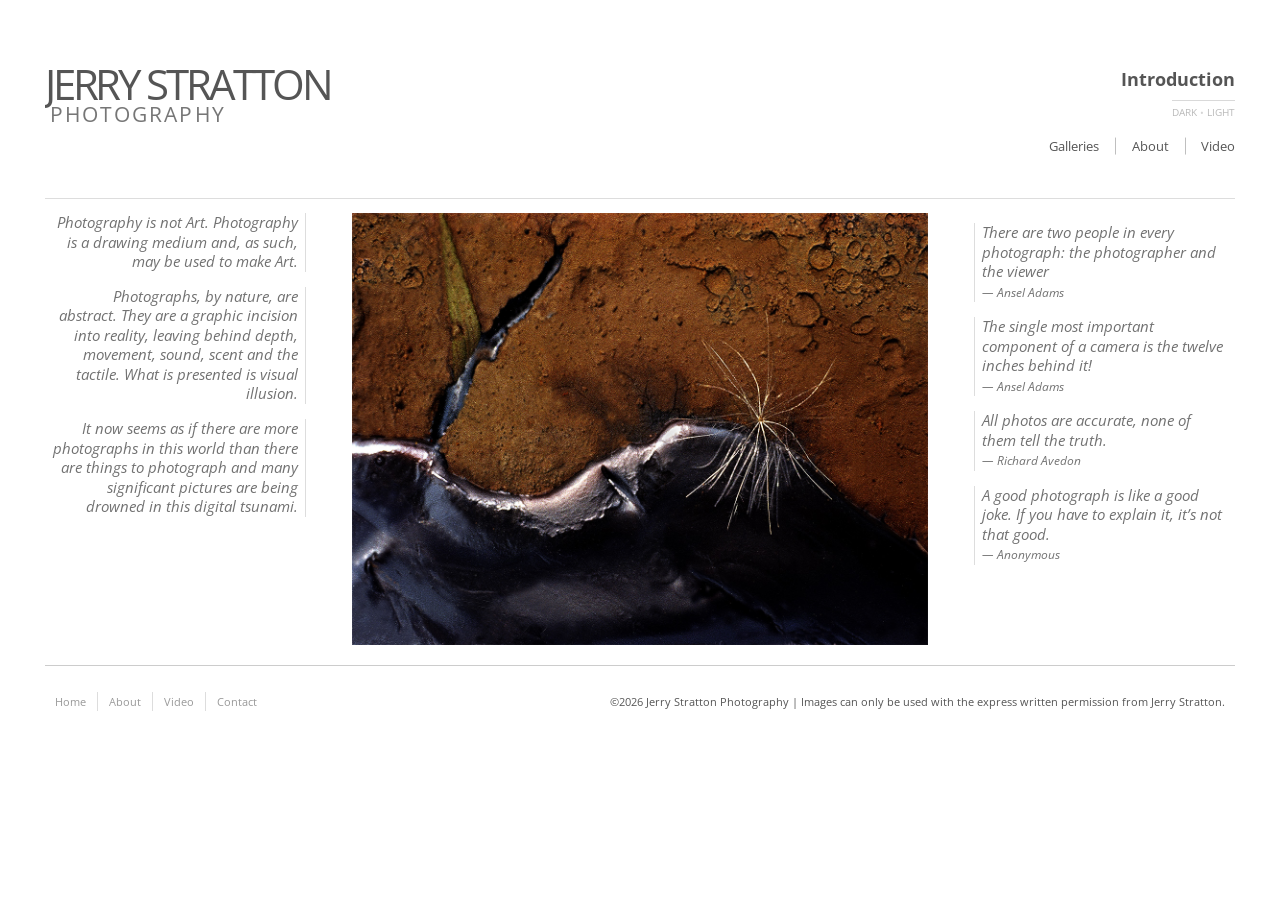
==== commit b8a32380: "gallery nav restructure" ====
--- a/index.html
+++ b/index.html
@@ -3,9 +3,38 @@
 <head>
 	<meta charset="UTF-8">
 	<meta name="viewport" content="width=device-width, initial-scale=1">
-	<title>Jerry Stratton Photography</title>
-	<meta name="description" content="Jerry Stratton | Photography is an abstract medium which may be used to create fine art.">
+	<title>Jerry Stratton | Photography Archive</title>
+	<meta name="description" content="The photography archive of Jerry Stratton, Cincinnati, Ohio fine art photographer, educator and founder of the University of Cincinnati photography program.">
 	<link rel="canonical" href="https://jerrystrattonphotography.com">
+	<script type="application/ld+json">
+		{
+		  "@context": "https://schema.org",
+		  "@type": "Person",
+		  "@id": "https://jerrystrattonphotography.com/#person",
+		  "name": "Jerry Stratton",
+		  "jobTitle": "Photographer and Educator",
+		  "description": "Fine art photographer and educator based in Cincinnati, Ohio, founder of the University of Cincinnati photography program.",
+		  "homeLocation": {
+		    "@type": "Place",
+		    "name": "Cincinnati, Ohio, United States"
+		  },
+		  "affiliation": {
+		    "@type": "CollegeOrUniversity",
+		    "name": "University of Cincinnati",
+		    "sameAs": "https://www.uc.edu/"
+		  },
+		  "knowsAbout": [
+		    "Fine art photography",
+		    "Photographic design",
+		    "Visual perception",
+		    "Photography education"
+		  ],
+		  "sameAs": [
+		    "https://www.youtube.com/channel/UCxlyKY6pEFs9u-bQvoyB0EA"
+		  ],
+		  "url": "https://jerrystrattonphotography.com"
+		}
+	</script>
 	<meta name="google-site-verification" content="dbaV1UxUsk2ciEzuV-WY-6X8u6DeJOJ5BEgtLY4gaFY">
 	<link rel="stylesheet" href="css/style.css">
 	<link rel="icon" href="/favicon.ico" sizes="any">
@@ -19,12 +48,17 @@
 	<header id="navtop">
 	<div class="logo fleft">
 		<h1>
-			JERRY STRATTON <span class="subtitle">photography</span>
+			JERRY STRATTON <span class="subtitle">photography</span> 
 		</h1>
-	</div>	
-		<nav class="fright mq2-none">
-		<div class="nav-heading">Introduction</div>
-		<div class="theme-toggle-item quartermbottom"><button class="theme-toggle" type="button"><span class="mode-dark">Dark</span> <span class="mode-sep">•</span> <span class="mode-light">Light</span></button></div>
+	</div>
+	<nav class="fright mq2-none">
+		<div class="nav-heading">
+			Introduction
+		</div>
+		<div class="theme-toggle-item quartermbottom">
+			<button class="theme-toggle" type="button"><span class="mode-dark">Dark</span> <span class="mode-sep">•</span> <span class="mode-light">Light</span></button>
+		</div>
+		<div class="nav-links">
 			<ul>
 				<li><a href="/galleries">Galleries</a></li>
 			</ul>
@@ -34,7 +68,8 @@
 			<ul>
 				<li><a href="/video">Video</a></li>
 			</ul>
-		</nav>
+		</div>
+	</nav>
 	<button id="nav-toggle" class="mq2-only" type="button" aria-expanded="false" aria-controls="mobile-nav"> <span class="nav-toggle-icon" aria-hidden="true"></span> <span class="nav-toggle-icon" aria-hidden="true"></span> <span class="nav-toggle-icon" aria-hidden="true"></span> <span class="nav-toggle-label">Menu</span> </button> 
 	<nav id="mobile-nav" aria-label="Mobile navigation">
 		<ul>
@@ -44,7 +79,7 @@
 			<li class="theme-toggle-item"><button class="theme-toggle" type="button"><span class="mode-dark">Dark</span> <span class="mode-sep">•</span> <span class="mode-light">Light</span></button></li>
 		</ul>
 	</nav>
-	</header>
+</header>
 	<div class="works-page main grid-wrap">
 			<div class="grid col-full"> <hr> </div>
 			<div class="grid col-one-quarter mq1-col-one-third mq2-col-full">
@@ -128,7 +163,6 @@
 					</p>
 				</blockquote>
 			</div>
-		</main>
 	</div>
 	<div class="divide-top">
 	<footer class="site-footer">
--- a/css/style.css
+++ b/css/style.css
@@ -434,18 +434,63 @@
 
 /* -- HEADER -- */
 
+header#navtop .fright.mq2-none {
+  display: flex;
+  flex-direction: column;
+  align-items: flex-end;
+  text-align: right;
+}
+
+header#navtop .fright.mq2-none .nav-heading {
+  width: 100%;
+  text-align: right;
+  margin-bottom: 0.3em;
+}
+
+header#navtop .fright.mq2-none .theme-toggle-item {
+  width: fit-content;
+  margin-left: auto;
+  margin-bottom: 0.9em;
+}
+
+header#navtop .fright.mq2-none .nav-links {
+  display: flex;
+  justify-content: flex-end;
+  align-items: center;
+}
+
+header#navtop .fright.mq2-none .nav-links ul {
+  float: none;
+  display: block;
+  width: auto;
+  overflow: visible;
+  margin: 0;
+  padding: 0;
+  line-height: 2em;
+  text-align: right;
+}
+
+header#navtop .fright.mq2-none .nav-links ul + ul {
+  position: relative;
+  margin-left: 1.25em;
+  padding-left: 1.25em;
+}
+
+header#navtop .fright.mq2-none .nav-links ul + ul::before {
+  content: "";
+  position: absolute;
+  left: 0;
+  top: 50%;
+  transform: translateY(-50%);
+  height: 1.3em;
+  width: 1px;
+  background: rgba(0,0,0,0.25);
+}
+
 header#navtop {
   margin-bottom: .1em;
   clear: both;
   overflow: hidden;
-}
-
-header nav ul {
-  float: left;
-  overflow: hidden;
-  padding: 0 3em 0 2em;
-  border-left: 1px solid #ddd;
-  line-height: 2em;
 }
 
 nav a, menu a {
@@ -696,7 +741,7 @@
   border: none;
 }
 
-/* -- WORKS / Home-page and Works-page -- */
+/* -- WORKS / Works-page -- */
 .works figure > a {
   display: flex;
   justify-content: center;
@@ -853,6 +898,89 @@
 }
 
 /* -------------------------------------------------------------
+======	BOTTOM NAV STRIP (Desktop)
+------------------------------------------------------------- */
+.other-galleries {
+  margin-top: 2em;
+}
+
+.other-galleries-inner {
+  border-top: 1px solid #ddd;
+  padding-top: 1em;
+}
+
+.other-galleries .nav-heading {
+  font-size: .9rem;
+  font-weight: 500;
+  margin: 0 0 0.6em 0.2em;
+}
+
+.other-galleries-grid figure > a {
+  position: relative;
+  display: flex;
+  justify-content: center;
+  align-items: center;
+  overflow: hidden;
+  aspect-ratio: 12 / 5;
+  padding-top: 0.3em;
+}
+
+.other-galleries-grid figure > a::after {
+  content: "";
+  position: absolute;
+  inset: 0;
+  background: url("../img/zoom.png") no-repeat center;
+  background-size: 28px 28px;
+  opacity: 0;
+  pointer-events: none;
+  transition: opacity 0.2s ease;
+  z-index: 3;
+}
+
+.other-galleries-grid figure > a:hover::after {
+  opacity: 1;
+}
+
+@media only screen and (min-width: 841px) {
+.other-galleries-grid {
+  display: flex;
+  flex-wrap: nowrap;
+  gap: 0.35em;
+  margin-left: 0;
+}
+
+.other-galleries-grid .grid {
+  float: none;
+  width: auto;
+  flex: 0 0 calc((100% - 2.45em) / 8);
+  padding-left: 0;
+  margin-bottom: 1em;
+}
+
+.other-galleries-grid img {
+  width: 100%;
+  height: 100%;
+  object-fit: cover;
+  display: block;
+  position: relative;
+  z-index: 1;
+}
+
+.other-galleries-grid figcaption {
+  padding: 0;
+  margin: 0.15em 0 0.4em;
+  white-space: normal;
+}
+
+.other-galleries-grid figcaption a {
+  display: block;
+  font-size: 0.72em;
+  line-height: 1.15;
+  font-weight: 500;
+  letter-spacing: 0.01em;
+}
+}
+/* -------------------------------------------------------------
 ======	MEDIA QUERIES
 ------------------------------------------------------------- */
 
@@ -868,6 +996,9 @@
 .mq2-only { display: inline-block; }
 .mq2-none { display: none; }
 
+header#navtop .fright.mq2-none {
+  display: none;
+}
 header#navtop {
   position: relative;
   overflow: visible;
@@ -879,7 +1010,7 @@
   display: block;
   clear: both;
 }
-.home-page .slideshow {
+.works-page .slideshow {
   width: 80%;
   margin: 0 auto;
 }
@@ -956,15 +1087,36 @@
 header nav.mq2-none {
   width: 100%;
 }
-header nav.mq2-none ul {
+.other-galleries-grid {
+  margin-left: 0;
+  display: flex;
+  flex-wrap: wrap;
+  gap: 0.3em;
+}
+.other-galleries-grid .grid {
+  float: none;
+  width: auto;
+  flex: 0 0 calc((100% - 1.2em) / 4);
+  min-width: 0;
+  padding-left: 0;
+  margin-bottom: 1.4em;
+}
+.other-galleries-grid img {
+  width: 100%;
+  height: 100%;
+  object-fit: cover;
+  display: block;
+}
+.other-galleries-grid figcaption {
+  margin: 0.2em 0 0;
   padding: 0;
-  border-left: none;
-  line-height: 2em;
-}
-header nav.mq2-none ul li {
-  float: left;
-  padding: 0 1em;
-  border-left: 1px solid #ddd;
+  white-space: normal;
+}
+.other-galleries-grid figcaption a {
+  display: block;
+  font-size: 0.75em;
+  line-height: 1.15;
+  font-weight: 500;
 }
 footer.site-footer {
   flex-direction: column;
@@ -984,38 +1136,37 @@
   padding: 0;
 }
 }
-
 /* -- Media query 3 (mq3) -- */
 @media only screen and (max-width: 480px) {
- .mq3-col-full {
-width: 100%;
-}
- .mq3-col-one-half {
-width: 50%;
-}
- .mq3-col-one-third {
-width: 33.333%;
-}
- .mq3-col-two-thirds {
-width: 66.666%;
-}
- .mq3-col-one-quarter {
-width: 25%;
-}
- .mq3-col-three-quarters {
-width: 75%;
-}
- .mq3-none {
-display: none;
+.mq3-col-full {
+  width: 100%;
+}
+.mq3-col-one-half {
+  width: 50%;
+}
+.mq3-col-one-third {
+  width: 33.333%;
+}
+.mq3-col-two-thirds {
+  width: 66.666%;
+}
+.mq3-col-one-quarter {
+  width: 25%;
+}
+.mq3-col-three-quarters {
+  width: 75%;
+}
+.mq3-none {
+  display: none;
 }
 header nav.mq2-none ul li {
   margin-bottom: 3px;
 }
 .services article {
-margin-top: 3em;
+  margin-top: 3em;
 }
 .services article:first-of-type {
-margin-top: 0;
+  margin-top: 0;
 }
 }
 
@@ -1033,6 +1184,9 @@
 }
 body.light-mode .theme-toggle .mode-dark {
   opacity: 0.4;
+}
+.yt-icon {
+  content: url("../img/yt.png");
 }
 
 /* -------------------------------------------------------------
@@ -1060,7 +1214,7 @@
   color: #4da3ff;
   background: none;
 }
-body.dark-mode .home-page .slideshow {
+body.dark-mode .works-page .slideshow {
   background: #111;
 }
 
@@ -1078,6 +1232,12 @@
 body.dark-mode #mobile-nav .theme-toggle-item {
   border-top-color: rgba(255, 255, 255, 0.25);
 }
+body.dark-mode header#navtop .fright.mq2-none .nav-links ul + ul {
+  border-left-color: rgba(255,255,255,0.25);
+}
+body.dark-mode header#navtop .fright.mq2-none .nav-links ul + ul::before {
+  background: rgba(255,255,255,0.25);
+}
 body.dark-mode header nav ul {
   border-left-color: #444;
 }
@@ -1111,6 +1271,15 @@
   border-color: #6a6a6a;
 }
 body.dark-mode .works figure figcaption a {
+  color: #bbb;
+}
+body.dark-mode .other-galleries-inner {
+  border-top: 1px solid rgba(255,255,255,0.12);
+}
+body.dark-mode .other-galleries-grid figure > a {
+  border-top: none;
+}
+body.dark-mode .other-galleries-grid figcaption a {
   color: #bbb;
 }
 body.dark-mode footer.site-footer {
@@ -1137,6 +1306,9 @@
 }
 body.dark-mode .works figure > a {
   border-top: none;
+}
+body.dark-mode .yt-icon {
+  content: url("../img/yt1.png");
 }
 
 /*-- system dark mode fallback (no choice made, so follow the system) --*/
@@ -1164,7 +1336,7 @@
     color: #4da3ff;
     background: none;
   }
-  body:not(.light-mode) .home-page .slideshow {
+  body:not(.light-mode) .works-page .slideshow {
     background: #111;
   }
   body:not(.light-mode) header nav ul {
@@ -1216,6 +1388,12 @@
   }
   body:not(.light-mode) .works figure figcaption a {
     color: #bbb;
+  }
+  body:not(.light-mode) .other-galleries-inner {
+  border-top: 1px solid rgba(255,255,255,0.15);
+  }
+  body:not(.light-mode) .other-galleries-grid figure > a {
+  border-top: none;
   }
   body:not(.light-mode) footer.site-footer {
     color: #aaa;
@@ -1241,6 +1419,9 @@
   }
   body:not(.light-mode) .works figure > a {
     border-top: none;
+  }
+  body:not(.light-mode) .yt-icon {
+    content: url("../img/yt1.png");
   }
 }
 
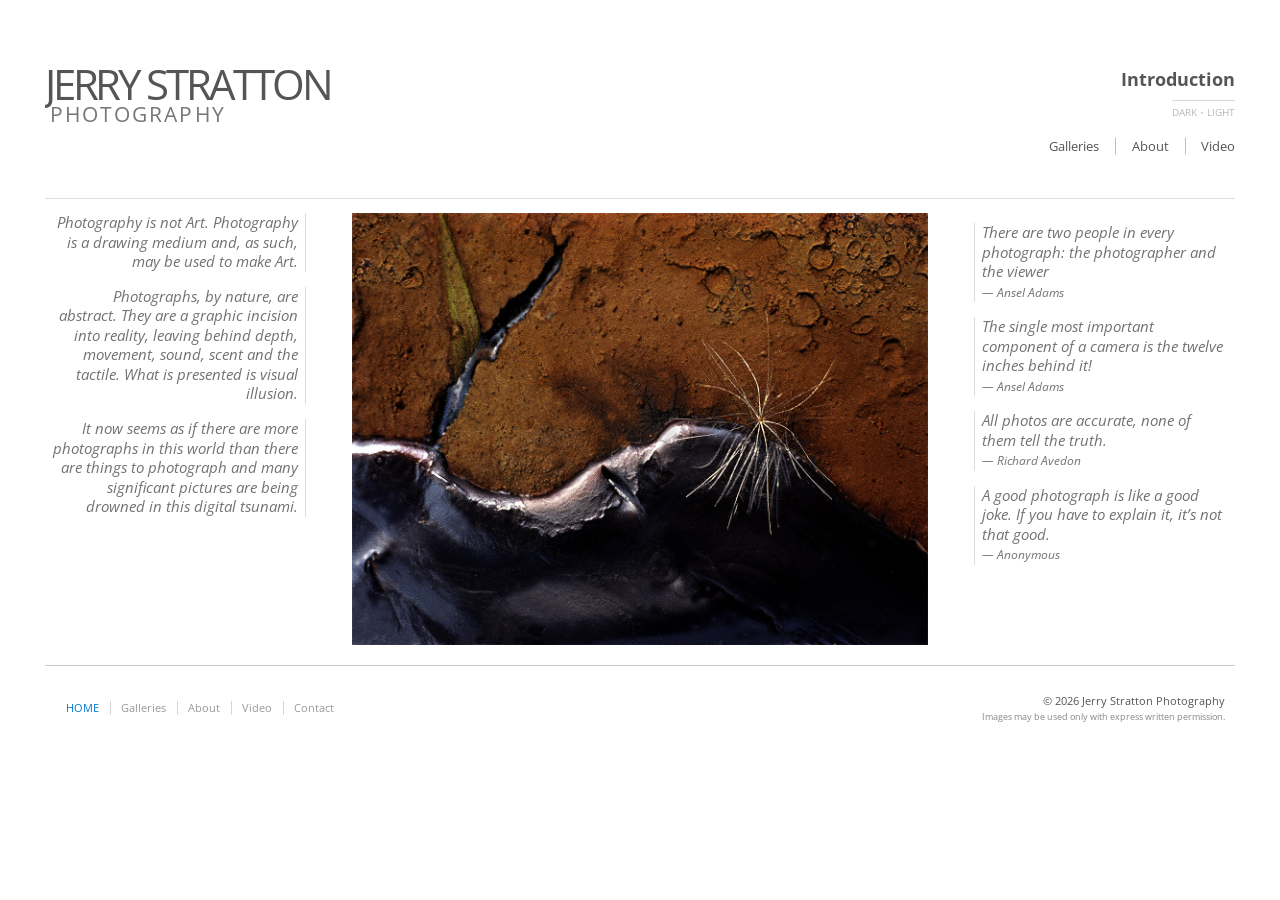
==== commit b8120333: "modal & footer improvement" ====
--- a/index.html
+++ b/index.html
@@ -167,10 +167,11 @@
 	<div class="divide-top">
 	<footer class="site-footer">
 		<div class="site-footer__nav">
-			<a href="/">Home</a> <a href="/about">About</a> <a href="/video">Video</a> <a href="mailto:jerry@jerrystrattonphotography.com?subject=From%20the%20website">Contact</a> 
+			<span class="navactive">Home</span> <a href="/galleries">Galleries</a> <a href="/about">About</a> <a href="/video">Video</a> <a href="mailto:jerry@jerrystrattonphotography.com?subject=From%20the%20website">Contact</a> 
 		</div>
 		<div class="site-footer__copy">
-			&copy;2026 Jerry Stratton Photography | Images can only be used with the express written permission from Jerry Stratton. 
+			&copy; 2026 Jerry Stratton Photography  
+			<span class="copy-note">Images may be used only with express written permission.</span>
 		</div>
 	</footer>
 </div>
--- a/css/style.css
+++ b/css/style.css
@@ -641,20 +641,37 @@
   padding-left: 10px;
 }
 
-.site-footer__nav a {
+.site-footer__nav a,
+.site-footer__nav span {
+  position: relative;
   color: #999;
   text-decoration: none;
   padding: 0 1em;
-  border-right: 1px solid #DDD;
   font-size: 0.85em;
   line-height: 1.8;
 }
 
+.site-footer__nav > * + *::before {
+  content: "";
+  position: absolute;
+  left: 0;
+  top: 50%;
+  transform: translateY(-50%);
+  width: 1px;
+  height: 1.3em;
+  background: rgba(0, 0, 0, 0.16);
+}
+
+.site-footer__nav .navactive {
+  color: #0078CF;
+  text-transform: uppercase;
+}
+
 .site-footer__nav a:first-child {
   padding-left: 0;
 }
 
-.site-footer__nav a:last-child {
+.site-footer__nav > *:last-child {
   border-right: none;
   padding-right: 0;
 }
@@ -670,6 +687,12 @@
   color: #555;
 }
 
+.copy-note {
+  display: block;
+  font-size: 0.85em;
+  opacity: 0.7;
+}
+
 /* top-of-page link */
 .up a {
   display: block;
@@ -678,54 +701,50 @@
 }
 
 /* -- Modal Container -- */
-#imageModal {
-  display: none; /* Hide the modal by default */
+.modal {
+  display: none;
   position: fixed;
-  top: 0;
-  left: 0;
-  width: 100%;
-  height: 100%;
-  background-color: rgba(0, 0, 0, 0.8);
-}
-/* Modal Content */
-#modalImage {
-  display: block;
-  margin: auto;
+  z-index: 1000;
+  inset: 0;
+  overflow: auto;
+  background-color: rgba(0, 0, 0, 0.85);
+}
+
+.modal.is-open {
+  display: block;
+}
+
+.modal-content-wrap {
   position: absolute;
   top: 50%;
   left: 50%;
   transform: translate(-50%, -50%);
-  max-width: 90%;
+  width: min(90vw, 1400px);
+  max-height: 90vh;
+}
+
+.modal-image,
+.modal-iframe {
+  display: none;
+  margin: 0 auto;
+}
+
+.modal-image.is-active {
+  display: block;
+  max-width: 100%;
   max-height: 90vh;
   box-shadow: 0 15px 20px rgba(110, 110, 110, 0.5);
   border: 2px solid #000;
-  border-radius: 0;
-}
-
-/* Styling specific to the iframe modal */
-#iframeModal #modaliframe {
-  display: block;
-  position: fixed;
-  z-index: 1;
-  left: 50%;
-  top: 50%;
-  transform: translate(-50%, -50%);
-  width: 85%;
+}
+
+.modal-iframe.is-active {
+  display: block;
+  width: 85vw;
+  max-width: 1400px;
   height: calc(85vw * 9 / 16);
+  max-height: 85vh;
+  margin: 0 auto;
   border: none;
-}
-
-/* Common styling for both modals */
-.modal {
-  display: none;
-  position: fixed;
-  z-index: 10;
-  left: 0;
-  top: 0;
-  width: 100%;
-  height: 100%;
-  overflow: auto;
-  background-color: rgba(0, 0, 0, 0.85);
 }
 
 .close {
@@ -735,10 +754,7 @@
   color: #fff;
   font-size: 30px;
   cursor: pointer;
-}
-
-iframe {
-  border: none;
+  z-index: 1001;
 }
 
 /* -- WORKS / Works-page -- */
@@ -1285,9 +1301,11 @@
 body.dark-mode footer.site-footer {
   color: #aaa;
 }
-body.dark-mode .site-footer__nav a {
-  color: #888;
-  border-right-color: #444;
+body.dark-mode .site-footer__nav > * + *::before {
+  background: rgba(255, 255, 255, 0.18);
+}
+body.dark-mode .site-footer__nav .navactive {
+  color: #4da3ff;
 }
 body.dark-mode .site-footer__nav a:hover {
   color: #fff;
@@ -1400,7 +1418,9 @@
   }
   body:not(.light-mode) .site-footer__nav a {
     color: #888;
-    border-right-color: #444;
+  }
+  body:not(.light-mode) .site-footer__nav > * + *::before {
+    background: rgba(255, 255, 255, 0.18);
   }
   body:not(.light-mode) .site-footer__nav a:hover {
     color: #fff;
